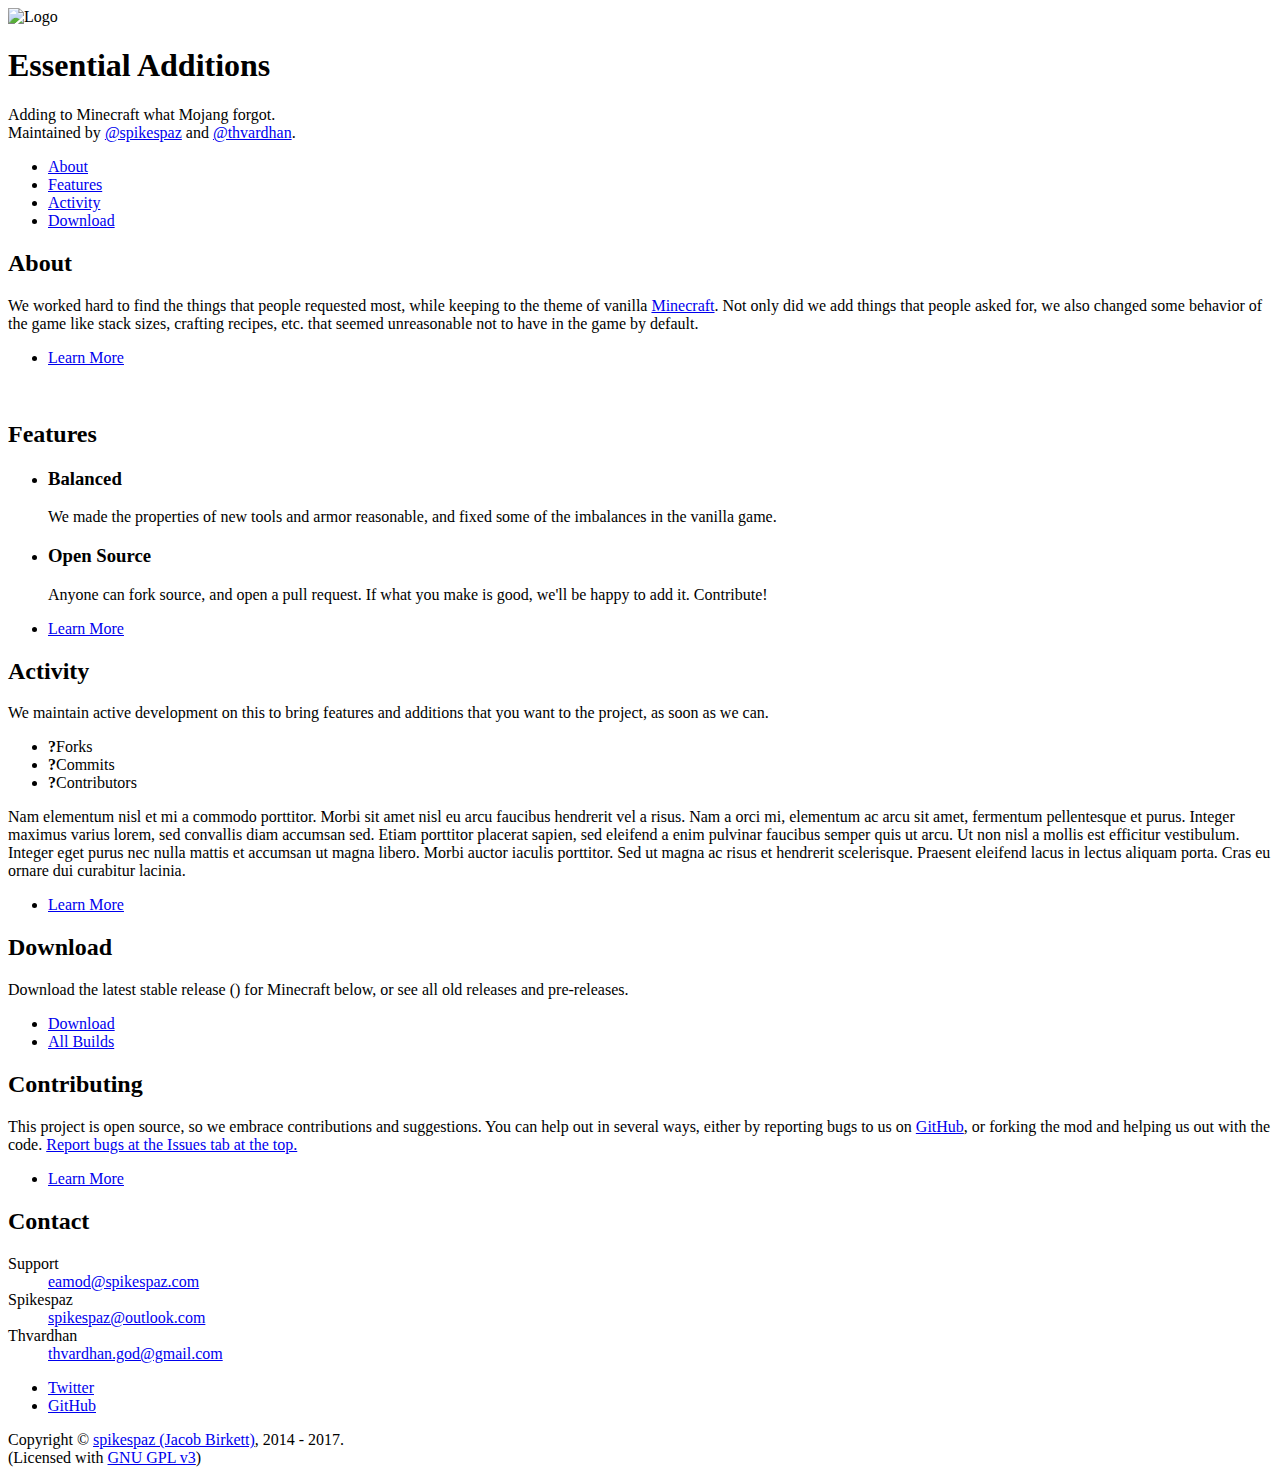
==== index.html @ b540d4dc "Updated jquery, added live stats, added more info on main" ====
<!DOCTYPE HTML>
<!--
	Stellar by HTML5 UP
	html5up.net | @ajlkn
	Free for personal and commercial use under the CCA 3.0 license (html5up.net/license)
-->
<html>
	<head>
		<title>Essential Additions - Home</title>
		<meta charset="utf-8" />
		<meta name="viewport" content="width=device-width, initial-scale=1" />
		<!--[if lte IE 8]><script src="assets/js/ie/html5shiv.js"></script><![endif]-->
		<link rel="stylesheet" href="assets/css/main.css" />
		<!--[if lte IE 9]><link rel="stylesheet" href="assets/css/ie9.css" /><![endif]-->
		<!--[if lte IE 8]><link rel="stylesheet" href="assets/css/ie8.css" /><![endif]-->
	</head>
	<body>

		<!-- Wrapper -->
			<div id="wrapper">

				<!-- Header -->
					<header id="header" class="alt">
						<span class="logo"><img src="images/Cube.png" alt="Logo" width="320px" /></span>
						<h1>Essential Additions</h1>
						<p>Adding to Minecraft what Mojang forgot.<br />
						Maintained by <a href="https://twitter.com/spikespaz">@spikespaz</a> and <a href="https://twitter.com/thvardhan">@thvardhan</a>.</p>
					</header>

				<!-- Nav -->
					<nav id="nav">
						<ul>
							<li><a href="#intro" class="active">About</a></li>
							<li><a href="#first">Features</a></li>
							<li><a href="#second">Activity</a></li>
							<li><a href="#cta">Download</a></li>
						</ul>
					</nav>

				<!-- Main -->
					<div id="main">

						<!-- Introduction -->
							<section id="intro" class="main">
								<div class="spotlight">
									<div class="content">
										<header class="major">
											<h2>About</h2>
										</header>
										<p>We worked hard to find the things that people requested most, while keeping to the theme of vanilla <a href="https://minecraft.net">Minecraft</a>. Not only did we add things that people asked for, we also changed some behavior of the game like stack sizes, crafting recipes, etc. that seemed unreasonable not to have in the game by default.</p>
										<ul class="actions">
											<li><a href="generic.html" class="button">Learn More</a></li>
										</ul>
									</div>
									<span class="image"><img src="images/pic01.jpg" alt="" /></span>
								</div>
							</section>

						<!-- First Section -->
							<section id="first" class="main special">
								<header class="major">
									<h2>Features</h2>
								</header>
								<ul class="features">
									<li>
										<span class="icon major style1 fa-balance-scale"></span>
										<h3>Balanced</h3>
										<p>We made the properties of new tools and armor reasonable, and fixed some of the imbalances in the vanilla game.</p>
									</li>
									<li>
										<span class="icon major style3 fa-github-alt"></span>
										<h3>Open Source</h3>
										<p>Anyone can fork source, and open a pull request. If what you make is good, we'll be happy to add it. Contribute!</p>
									</li>
								</ul>
								<footer class="major">
									<ul class="actions">
										<li><a href="generic.html" class="button">Learn More</a></li>
									</ul>
								</footer>
							</section>

						<!-- Second Section -->
							<section id="second" class="main special">
								<header class="major">
									<h2>Activity</h2>
									<p>We maintain active development on this to bring features and additions that you want to the project, as soon as we can.</p>
								</header>
								<ul class="statistics">
									<li class="style1">
										<span class="icon fa-code-fork"></span>
										<strong id="fork-count">?</strong>Forks
									</li>
									<li class="style2">
										<span class="icon fa-code"></span>
										<strong id="commit-count">?</strong>Commits
									</li>
									<li class="style5">
										<span class="icon fa-users"></span>
										<strong id="contributor-count">?</strong>Contributors
									</li>
								</ul>
								<p class="content">Nam elementum nisl et mi a commodo porttitor. Morbi sit amet nisl eu arcu faucibus hendrerit vel a risus. Nam a orci mi, elementum ac arcu sit amet, fermentum pellentesque et purus. Integer maximus varius lorem, sed convallis diam accumsan sed. Etiam porttitor placerat sapien, sed eleifend a enim pulvinar faucibus semper quis ut arcu. Ut non nisl a mollis est efficitur vestibulum. Integer eget purus nec nulla mattis et accumsan ut magna libero. Morbi auctor iaculis porttitor. Sed ut magna ac risus et hendrerit scelerisque. Praesent eleifend lacus in lectus aliquam porta. Cras eu ornare dui curabitur lacinia.</p>
								<footer class="major">
									<ul class="actions">
										<li><a href="generic.html" class="button">Learn More</a></li>
									</ul>
								</footer>
							</section>

						<!-- Get Started -->
							<section id="cta" class="main special">
								<header class="major">
									<h2>Download</h2>
									<p>Download the latest stable release (<span id="latest-release"></span>) for Minecraft <span id="minecraft-version"></span> below, or see all old releases and pre-releases.</p>
								</header>
								<footer class="major">
									<ul class="actions">
										<li><a href="#" id="download-release" class="button special">Download</a></li>
										<li><a href="https://github.com/spikespaz/EssentialAdditions/releases" class="button">All Builds</a></li>
									</ul>
								</footer>
							</section>

					</div>

				<!-- Footer -->
					<footer id="footer">
						<section>
							<h2>Contributing</h2>
                            <p>This project is open source, so we embrace contributions and suggestions. You can help out in several ways, either by reporting bugs to us on <a href="https://github.com/spikespaz/essentialadditions">GitHub</a>, or forking the mod and helping us out with the code. <a href="https://github.com/spikespaz/essentialadditions/issues">Report bugs at the Issues tab at the top.</a></p>
							<ul class="actions">
								<li><a href="generic.html" class="button">Learn More</a></li>
							</ul>
						</section>
						<section>
							<h2>Contact</h2>
							<dl class="alt">
								<dt>Support</dt>
								<dd><a href="mailto:eamod@spikespaz.com?Subject=Essential%20Additions">eamod@spikespaz.com</a></dd>
								<dt>Spikespaz</dt>
								<dd><a href="mailto:spikespaz@outlook.com?Subject=Essential%20Additions">spikespaz@outlook.com</a></dd>
								<dt>Thvardhan</dt>
								<dd><a href="mailto:thvardhan.god@gmail.com?Subject=Essential%20Additions">thvardhan.god@gmail.com</a></dd>
							</dl>
							<ul class="icons">
								<li><a href="https://twitter.com/spikespaz" class="icon fa-twitter alt"><span class="label">Twitter</span></a></li>
								<li><a href="#" class="icon fa-github alt"><span class="label">GitHub</span></a></li>
							</ul>
						</section>
                        <p class="copyright">Copyright &copy; <a href="http://spikespaz.com">spikespaz (Jacob Birkett)</a>, 2014 - 2017.<br />(Licensed with <a href="https://www.gnu.org/licenses/quick-guide-gplv3.html">GNU GPL v3</a>)</p>
					</footer>

			</div>

		<!-- Scripts -->
			<script src="assets/js/jquery.min.js"></script>
			<script src="assets/js/jquery.scrollex.min.js"></script>
			<script src="assets/js/jquery.scrolly.min.js"></script>
			<script src="assets/js/skel.min.js"></script>
			<script src="assets/js/util.js"></script>
			<!--[if lte IE 8]><script src="assets/js/ie/respond.min.js"></script><![endif]-->
			<script src="assets/js/main.js"></script>
            <script src="assets/js/statistics.js"></script>

	</body>
</html>
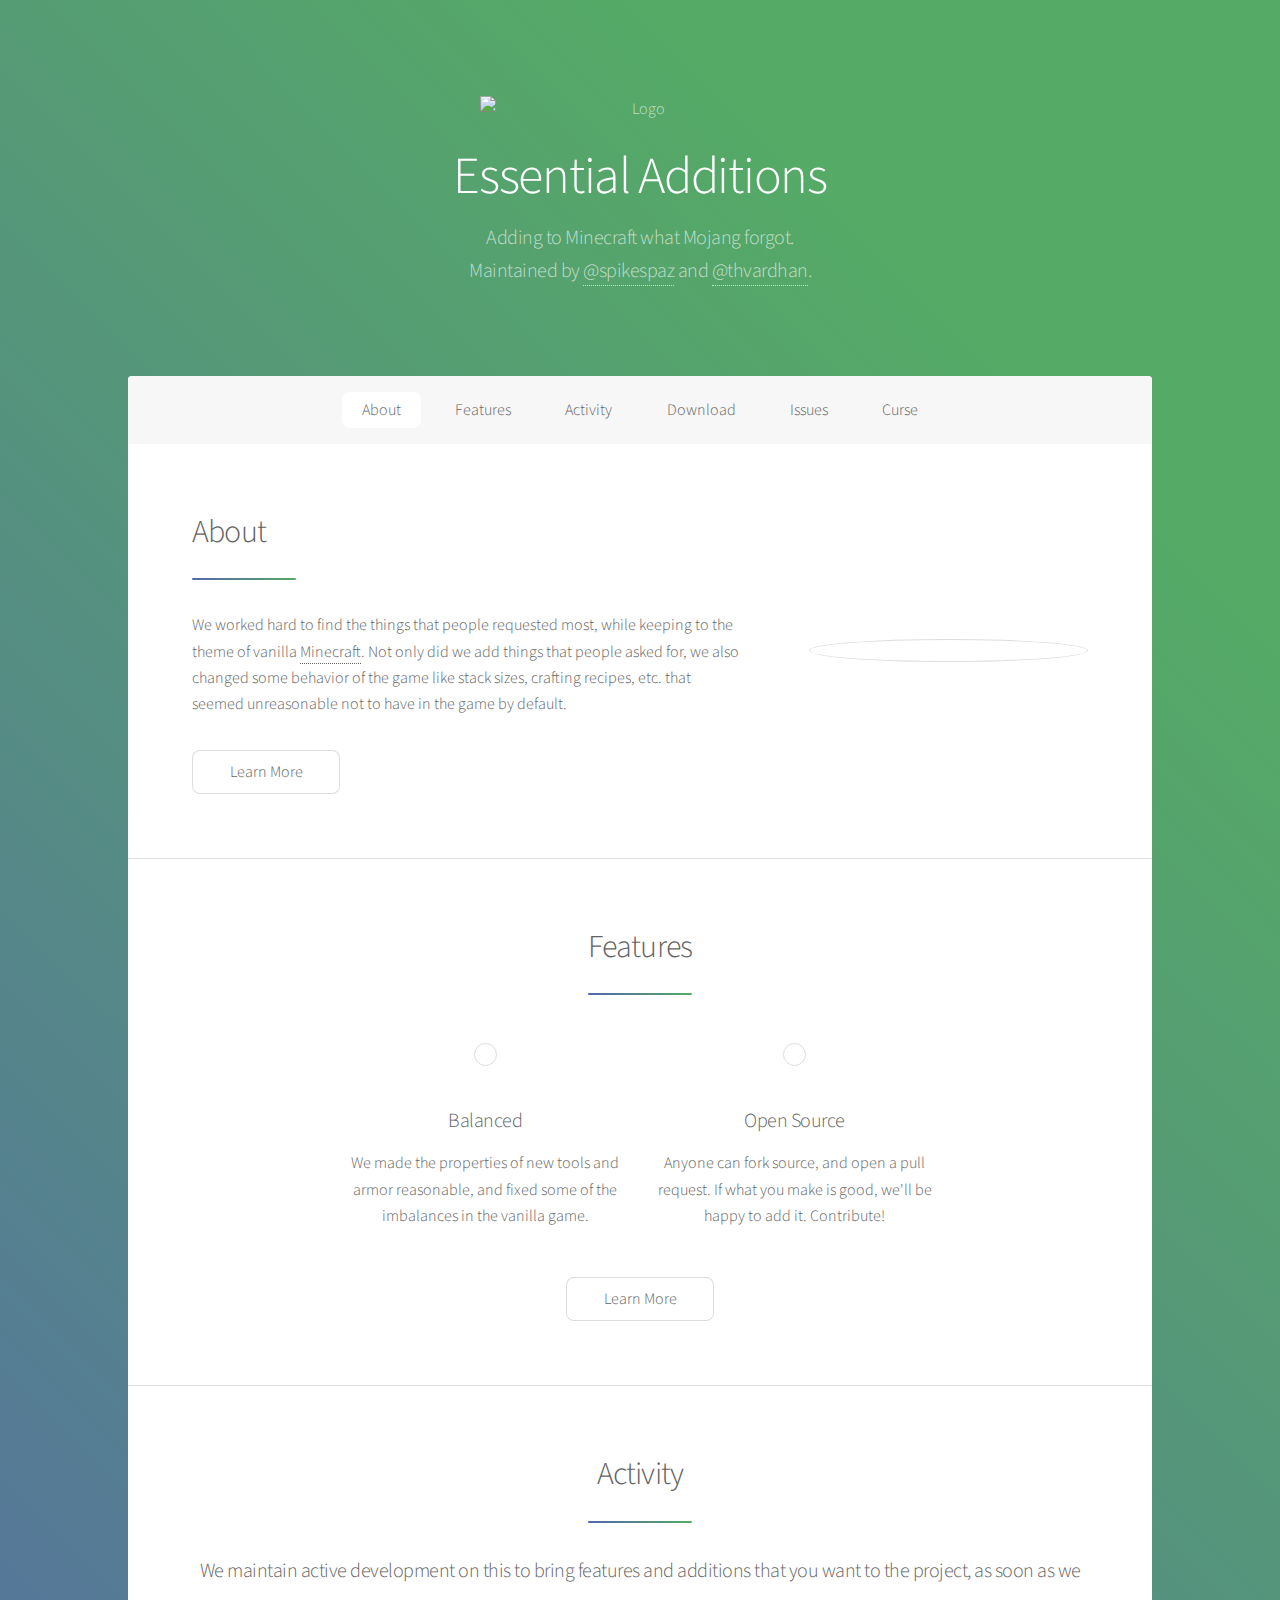
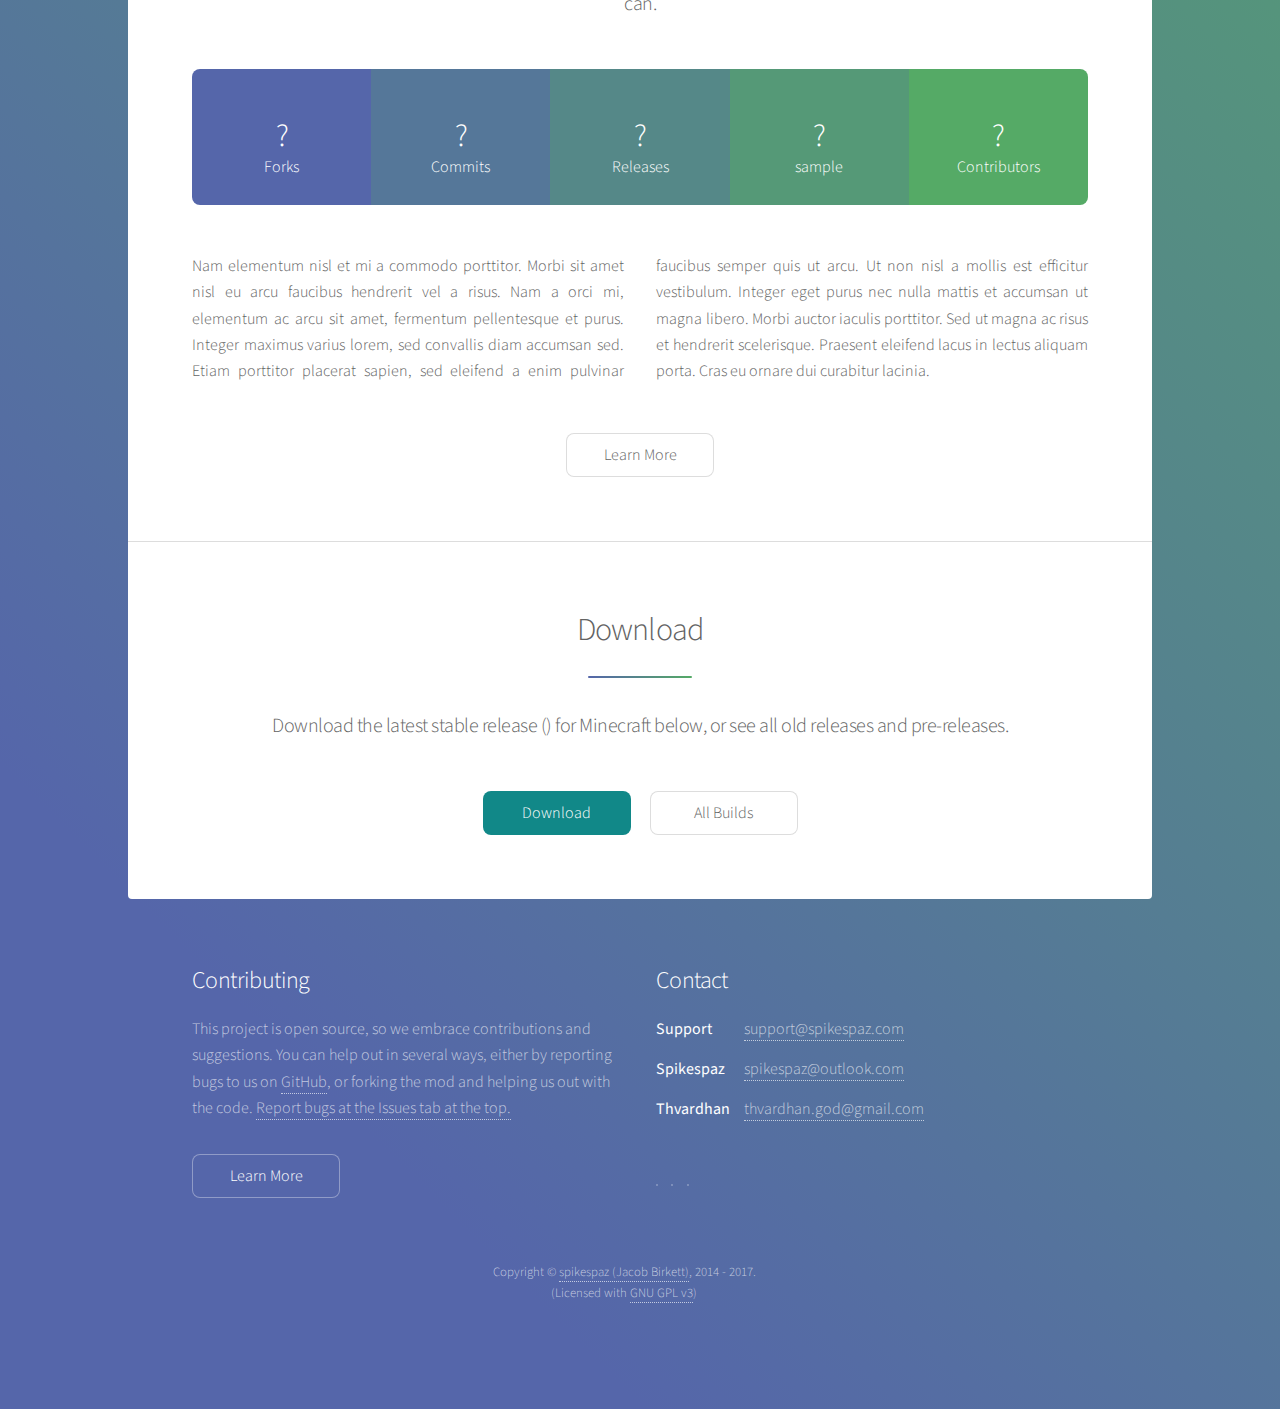
==== commit 9d5fce91: "Removed clutter comments and use all minifed files." ====
--- a/index.html
+++ b/index.html
@@ -1,167 +1,177 @@
 <!DOCTYPE HTML>
-<!--
-	Stellar by HTML5 UP
-	html5up.net | @ajlkn
-	Free for personal and commercial use under the CCA 3.0 license (html5up.net/license)
--->
 <html>
-	<head>
-		<title>Essential Additions - Home</title>
-		<meta charset="utf-8" />
-		<meta name="viewport" content="width=device-width, initial-scale=1" />
-		<!--[if lte IE 8]><script src="assets/js/ie/html5shiv.js"></script><![endif]-->
-		<link rel="stylesheet" href="assets/css/main.css" />
-		<!--[if lte IE 9]><link rel="stylesheet" href="assets/css/ie9.css" /><![endif]-->
-		<!--[if lte IE 8]><link rel="stylesheet" href="assets/css/ie8.css" /><![endif]-->
-	</head>
-	<body>
+<head>
+    <title>Essential Additions - Home</title>
+    <meta charset="utf-8" />
+    <meta name="viewport" content="width=device-width, initial-scale=1" />
+    <!--[if lte IE 8]><script src="assets/js/ie/html5shiv.js"></script><![endif]-->
+    <link rel="stylesheet" href="assets/css/main.min.css" />
+    <link rel="stylesheet" href="assets/css/font-awesome.min.css" />
+    <link rel="stylesheet" href="assets/css/custom-icons.css" />
+    <!--[if lte IE 9]><link rel="stylesheet" href="assets/css/ie9.min.css" /><![endif]-->
+    <!--[if lte IE 8]><link rel="stylesheet" href="assets/css/ie8.min.css" /><![endif]-->
+    <!--[if lte IE 7]><link rel="stylesheet" href="assets/css/custom-icons-ie7.css"/><![endif]-->
+</head>
+<body>
+<!-- Wrapper -->
+<div id="wrapper">
 
-		<!-- Wrapper -->
-			<div id="wrapper">
+    <!-- Header -->
+    <header id="header" class="alt">
+        <span class="logo"><img src="assets/images/Cube.png" alt="Logo" width="320px" /></span>
+        <h1>Essential Additions</h1>
+        <p>Adding to Minecraft what Mojang forgot.<br />
+            Maintained by <a href="https://twitter.com/spikespaz">@spikespaz</a> and <a href="https://twitter.com/thvardhan">@thvardhan</a>.</p>
+    </header>
 
-				<!-- Header -->
-					<header id="header" class="alt">
-						<span class="logo"><img src="images/Cube.png" alt="Logo" width="320px" /></span>
-						<h1>Essential Additions</h1>
-						<p>Adding to Minecraft what Mojang forgot.<br />
-						Maintained by <a href="https://twitter.com/spikespaz">@spikespaz</a> and <a href="https://twitter.com/thvardhan">@thvardhan</a>.</p>
-					</header>
+    <!-- Nav -->
+    <nav id="nav">
+        <ul>
+            <li><a href="#intro" class="active">About</a></li>
+            <li><a href="#first">Features</a></li>
+            <li><a href="#second">Activity</a></li>
+            <li><a href="#cta">Download</a></li>
+            <li><a href="https://github.com/spikespaz/essentialadditions/issues">Issues</a></li>
+            <li><a href="https://minecraft.curseforge.com/projects/essential-additions-revamped">Curse</a></li>
+        </ul>
+    </nav>
 
-				<!-- Nav -->
-					<nav id="nav">
-						<ul>
-							<li><a href="#intro" class="active">About</a></li>
-							<li><a href="#first">Features</a></li>
-							<li><a href="#second">Activity</a></li>
-							<li><a href="#cta">Download</a></li>
-						</ul>
-					</nav>
+    <!-- Main -->
+    <div id="main">
 
-				<!-- Main -->
-					<div id="main">
+        <!-- Introduction -->
+        <section id="intro" class="main">
+            <div class="spotlight">
+                <div class="content">
+                    <header class="major">
+                        <h2>About</h2>
+                    </header>
+                    <p>We worked hard to find the things that people requested most, while keeping to the theme of vanilla <a href="https://minecraft.net">Minecraft</a>. Not only did we add things that people asked for, we also changed some behavior of the game like stack sizes, crafting recipes, etc. that seemed unreasonable not to have in the game by default.</p>
+                    <ul class="actions">
+                        <li><a href="about/" class="button">Learn More</a></li>
+                    </ul>
+                </div>
+                <span class="image"><img src="assets/images/nostalgia.png" alt="" /></span>
+            </div>
+        </section>
 
-						<!-- Introduction -->
-							<section id="intro" class="main">
-								<div class="spotlight">
-									<div class="content">
-										<header class="major">
-											<h2>About</h2>
-										</header>
-										<p>We worked hard to find the things that people requested most, while keeping to the theme of vanilla <a href="https://minecraft.net">Minecraft</a>. Not only did we add things that people asked for, we also changed some behavior of the game like stack sizes, crafting recipes, etc. that seemed unreasonable not to have in the game by default.</p>
-										<ul class="actions">
-											<li><a href="generic.html" class="button">Learn More</a></li>
-										</ul>
-									</div>
-									<span class="image"><img src="images/pic01.jpg" alt="" /></span>
-								</div>
-							</section>
+        <!-- First Section -->
+        <section id="first" class="main special">
+            <header class="major">
+                <h2>Features</h2>
+            </header>
+            <ul class="features">
+                <li>
+                    <span class="icon major style1 fa-balance-scale"></span>
+                    <h3>Balanced</h3>
+                    <p>We made the properties of new tools and armor reasonable, and fixed some of the imbalances in the vanilla game.</p>
+                </li>
+                <li>
+                    <span class="icon major style3 fa-github-alt"></span>
+                    <h3>Open Source</h3>
+                    <p>Anyone can fork source, and open a pull request. If what you make is good, we'll be happy to add it. Contribute!</p>
+                </li>
+            </ul>
+            <footer class="major">
+                <ul class="actions">
+                    <li><a href="about/" class="button">Learn More</a></li>
+                </ul>
+            </footer>
+        </section>
 
-						<!-- First Section -->
-							<section id="first" class="main special">
-								<header class="major">
-									<h2>Features</h2>
-								</header>
-								<ul class="features">
-									<li>
-										<span class="icon major style1 fa-balance-scale"></span>
-										<h3>Balanced</h3>
-										<p>We made the properties of new tools and armor reasonable, and fixed some of the imbalances in the vanilla game.</p>
-									</li>
-									<li>
-										<span class="icon major style3 fa-github-alt"></span>
-										<h3>Open Source</h3>
-										<p>Anyone can fork source, and open a pull request. If what you make is good, we'll be happy to add it. Contribute!</p>
-									</li>
-								</ul>
-								<footer class="major">
-									<ul class="actions">
-										<li><a href="generic.html" class="button">Learn More</a></li>
-									</ul>
-								</footer>
-							</section>
+        <!-- Second Section -->
+        <section id="second" class="main special">
+            <header class="major">
+                <h2>Activity</h2>
+                <p>We maintain active development on this to bring features and additions that you want to the project, as soon as we can.</p>
+            </header>
+            <ul class="statistics">
+                <li class="style1">
+                    <span class="icon fa-code-fork"></span>
+                    <strong id="fork-count">?</strong>Forks
+                </li>
+                <li class="style2">
+                    <span class="icon fa-code"></span>
+                    <strong id="commit-count">?</strong>Commits
+                </li>
+                <li class="style3">
+                    <span class="icon fa-upload"></span>
+                    <strong id="release-count">?</strong>Releases
+                </li>
+                <li class="style4">
+                    <span class="icon fa-users"></span>
+                    <strong id="t">?</strong>sample
+                </li>
+                <li class="style5">
+                    <span class="icon fa-users"></span>
+                    <strong id="contributor-count">?</strong>Contributors
+                </li>
+            </ul>
+            <p class="content">Nam elementum nisl et mi a commodo porttitor. Morbi sit amet nisl eu arcu faucibus hendrerit vel a risus. Nam a orci mi, elementum ac arcu sit amet, fermentum pellentesque et purus. Integer maximus varius lorem, sed convallis diam accumsan sed. Etiam porttitor placerat sapien, sed eleifend a enim pulvinar faucibus semper quis ut arcu. Ut non nisl a mollis est efficitur vestibulum. Integer eget purus nec nulla mattis et accumsan ut magna libero. Morbi auctor iaculis porttitor. Sed ut magna ac risus et hendrerit scelerisque. Praesent eleifend lacus in lectus aliquam porta. Cras eu ornare dui curabitur lacinia.</p>
+            <footer class="major">
+                <ul class="actions">
+                    <li><a href="about/" class="button">Learn More</a></li>
+                </ul>
+            </footer>
+        </section>
 
-						<!-- Second Section -->
-							<section id="second" class="main special">
-								<header class="major">
-									<h2>Activity</h2>
-									<p>We maintain active development on this to bring features and additions that you want to the project, as soon as we can.</p>
-								</header>
-								<ul class="statistics">
-									<li class="style1">
-										<span class="icon fa-code-fork"></span>
-										<strong id="fork-count">?</strong>Forks
-									</li>
-									<li class="style2">
-										<span class="icon fa-code"></span>
-										<strong id="commit-count">?</strong>Commits
-									</li>
-									<li class="style5">
-										<span class="icon fa-users"></span>
-										<strong id="contributor-count">?</strong>Contributors
-									</li>
-								</ul>
-								<p class="content">Nam elementum nisl et mi a commodo porttitor. Morbi sit amet nisl eu arcu faucibus hendrerit vel a risus. Nam a orci mi, elementum ac arcu sit amet, fermentum pellentesque et purus. Integer maximus varius lorem, sed convallis diam accumsan sed. Etiam porttitor placerat sapien, sed eleifend a enim pulvinar faucibus semper quis ut arcu. Ut non nisl a mollis est efficitur vestibulum. Integer eget purus nec nulla mattis et accumsan ut magna libero. Morbi auctor iaculis porttitor. Sed ut magna ac risus et hendrerit scelerisque. Praesent eleifend lacus in lectus aliquam porta. Cras eu ornare dui curabitur lacinia.</p>
-								<footer class="major">
-									<ul class="actions">
-										<li><a href="generic.html" class="button">Learn More</a></li>
-									</ul>
-								</footer>
-							</section>
+        <!-- Get Started -->
+        <section id="cta" class="main special">
+            <header class="major">
+                <h2>Download</h2>
+                <p>Download the latest stable release (<span id="latest-release"></span>) for Minecraft <span id="minecraft-version"></span> below, or see all old releases and pre-releases.</p>
+            </header>
+            <footer class="major">
+                <ul class="actions">
+                    <li><a href="https://github.com/spikespaz/EssentialAdditions/releases" id="download-release" class="button special">Download</a></li>
+                    <li><a href="https://github.com/spikespaz/EssentialAdditions/releases" class="button">All Builds</a></li>
+                </ul>
+            </footer>
+        </section>
 
-						<!-- Get Started -->
-							<section id="cta" class="main special">
-								<header class="major">
-									<h2>Download</h2>
-									<p>Download the latest stable release (<span id="latest-release"></span>) for Minecraft <span id="minecraft-version"></span> below, or see all old releases and pre-releases.</p>
-								</header>
-								<footer class="major">
-									<ul class="actions">
-										<li><a href="#" id="download-release" class="button special">Download</a></li>
-										<li><a href="https://github.com/spikespaz/EssentialAdditions/releases" class="button">All Builds</a></li>
-									</ul>
-								</footer>
-							</section>
+    </div>
 
-					</div>
+    <!-- Footer -->
+    <footer id="footer">
+        <section>
+            <h2>Contributing</h2>
+            <p>This project is open source, so we embrace contributions and suggestions. You can help out in several ways, either by reporting bugs to us on
+                <a href="https://github.com/spikespaz/essentialadditions">GitHub</a>, or forking the mod and helping us out with the code.
+                <a href="https://github.com/spikespaz/essentialadditions/issues">Report bugs at the Issues tab at the top.</a>
+            </p>
+            <ul class="actions">
+                <li><a href="contribute/" class="button">Learn More</a></li>
+            </ul>
+        </section>
+        <section>
+            <h2>Contact</h2>
+            <dl class="alt">
+                <dt>Support</dt>
+                <dd><a href="mailto:support@spikespaz.com?Subject=Essential%20Additions">support@spikespaz.com</a></dd>
+                <dt>Spikespaz</dt>
+                <dd><a href="mailto:spikespaz@outlook.com?Subject=Essential%20Additions">spikespaz@outlook.com</a></dd>
+                <dt>Thvardhan</dt>
+                <dd><a href="mailto:thvardhan.god@gmail.com?Subject=Essential%20Additions">thvardhan.god@gmail.com</a></dd>
+            </dl>
+            <ul class="icons">
+                <li><a href="https://twitter.com/spikespaz" class="icon fa-twitter alt"><span class="label">Twitter</span></a></li>
+                <li><a href="https://github.com/spikespaz/EssentialAdditions" class="icon fa-github alt"><span class="label">GitHub</span></a></li>
+                <li><a href="https://discord.gg/QqYtjgf" class="icon ci-discord-alt alt"><span class="label">Discord</span></a></li>
+            </ul>
+        </section>
+        <p class="copyright">Copyright &copy; <a href="http://spikespaz.com">spikespaz (Jacob Birkett)</a>, 2014 - 2017.<br />(Licensed with <a href="https://www.gnu.org/licenses/quick-guide-gplv3.html">GNU GPL v3</a>)</p>
+    </footer>
 
-				<!-- Footer -->
-					<footer id="footer">
-						<section>
-							<h2>Contributing</h2>
-                            <p>This project is open source, so we embrace contributions and suggestions. You can help out in several ways, either by reporting bugs to us on <a href="https://github.com/spikespaz/essentialadditions">GitHub</a>, or forking the mod and helping us out with the code. <a href="https://github.com/spikespaz/essentialadditions/issues">Report bugs at the Issues tab at the top.</a></p>
-							<ul class="actions">
-								<li><a href="generic.html" class="button">Learn More</a></li>
-							</ul>
-						</section>
-						<section>
-							<h2>Contact</h2>
-							<dl class="alt">
-								<dt>Support</dt>
-								<dd><a href="mailto:eamod@spikespaz.com?Subject=Essential%20Additions">eamod@spikespaz.com</a></dd>
-								<dt>Spikespaz</dt>
-								<dd><a href="mailto:spikespaz@outlook.com?Subject=Essential%20Additions">spikespaz@outlook.com</a></dd>
-								<dt>Thvardhan</dt>
-								<dd><a href="mailto:thvardhan.god@gmail.com?Subject=Essential%20Additions">thvardhan.god@gmail.com</a></dd>
-							</dl>
-							<ul class="icons">
-								<li><a href="https://twitter.com/spikespaz" class="icon fa-twitter alt"><span class="label">Twitter</span></a></li>
-								<li><a href="#" class="icon fa-github alt"><span class="label">GitHub</span></a></li>
-							</ul>
-						</section>
-                        <p class="copyright">Copyright &copy; <a href="http://spikespaz.com">spikespaz (Jacob Birkett)</a>, 2014 - 2017.<br />(Licensed with <a href="https://www.gnu.org/licenses/quick-guide-gplv3.html">GNU GPL v3</a>)</p>
-					</footer>
+</div>
 
-			</div>
-
-		<!-- Scripts -->
-			<script src="assets/js/jquery.min.js"></script>
-			<script src="assets/js/jquery.scrollex.min.js"></script>
-			<script src="assets/js/jquery.scrolly.min.js"></script>
-			<script src="assets/js/skel.min.js"></script>
-			<script src="assets/js/util.js"></script>
-			<!--[if lte IE 8]><script src="assets/js/ie/respond.min.js"></script><![endif]-->
-			<script src="assets/js/main.js"></script>
-            <script src="assets/js/statistics.js"></script>
-
-	</body>
+<!-- Scripts -->
+<script type="text/javascript" src="assets/js/jquery.min.js"></script>
+<script type="text/javascript" src="assets/js/jquery.scrollex.min.js"></script>
+<script type="text/javascript" src="assets/js/jquery.scrolly.min.js"></script>
+<script type="text/javascript" src="assets/js/skel.min.js"></script>
+<script type="text/javascript" src="assets/js/util.min.js"></script>
+<!--[if lte IE 8]><script src="assets/js/ie/respond.min.js"></script><![endif]-->
+<script type="text/javascript" src="assets/js/main.min.js"></script>
+<script type="text/javascript" src="assets/js/statistics.min.js"></script>
+</body>
 </html>
--- a/assets/css/main.min.css
+++ b/assets/css/main.min.css
@@ -0,0 +1,2 @@
+@import "https://fonts.googleapis.com/css?family=Source+Sans+Pro:300,400";html,body,div,span,applet,object,iframe,h1,h2,h3,h4,h5,h6,p,blockquote,pre,a,abbr,acronym,address,big,cite,code,del,dfn,em,img,ins,kbd,q,s,samp,small,strike,strong,sub,sup,tt,var,b,u,i,center,dl,dt,dd,ol,ul,li,fieldset,form,label,legend,table,caption,tbody,tfoot,thead,tr,th,td,article,aside,canvas,details,embed,figure,figcaption,footer,header,hgroup,menu,nav,output,ruby,section,summary,time,mark,audio,video{margin:0;padding:0;border:0;font-size:100%;font:inherit;vertical-align:baseline}article,aside,details,figcaption,figure,footer,header,hgroup,menu,nav,section{display:block}body{line-height:1}ol,ul{list-style:none}blockquote,q{quotes:none}blockquote:before,blockquote:after,q:before,q:after{content:'';content:none}table{border-collapse:collapse;border-spacing:0}body{-webkit-text-size-adjust:none}*,*:before,*:after{-moz-box-sizing:border-box;-webkit-box-sizing:border-box;box-sizing:border-box}.row{border-bottom:solid 1px transparent;-moz-box-sizing:border-box;-webkit-box-sizing:border-box;box-sizing:border-box}.row>*{float:left;-moz-box-sizing:border-box;-webkit-box-sizing:border-box;box-sizing:border-box}.row:after,.row:before{content:'';display:block;clear:both;height:0}.row.uniform>*>:first-child{margin-top:0}.row.uniform>*>:last-child{margin-bottom:0}.row.\30 \25>*{padding:0 0 0 0em}.row.\30 \25{margin:0 0 -1px 0em}.row.uniform.\30 \25>*{padding:0em 0 0 0em}.row.uniform.\30 \25{margin:0em 0 -1px 0em}.row>*{padding:0 0 0 1.5em}.row{margin:0 0 -1px -1.5em}.row.uniform>*{padding:1.5em 0 0 1.5em}.row.uniform{margin:-1.5em 0 -1px -1.5em}.row.\32 00\25>*{padding:0 0 0 3em}.row.\32 00\25{margin:0 0 -1px -3em}.row.uniform.\32 00\25>*{padding:3em 0 0 3em}.row.uniform.\32 00\25{margin:-3em 0 -1px -3em}.row.\31 50\25>*{padding:0 0 0 2.25em}.row.\31 50\25{margin:0 0 -1px -2.25em}.row.uniform.\31 50\25>*{padding:2.25em 0 0 2.25em}.row.uniform.\31 50\25{margin:-2.25em 0 -1px -2.25em}.row.\35 0\25>*{padding:0 0 0 .75em}.row.\35 0\25{margin:0 0 -1px -.75em}.row.uniform.\35 0\25>*{padding:.75em 0 0 .75em}.row.uniform.\35 0\25{margin:-.75em 0 -1px -.75em}.row.\32 5\25>*{padding:0 0 0 .375em}.row.\32 5\25{margin:0 0 -1px -.375em}.row.uniform.\32 5\25>*{padding:.375em 0 0 .375em}.row.uniform.\32 5\25{margin:-.375em 0 -1px -.375em}.\31 2u,.\31 2u\24{width:100%;clear:none;margin-left:0}.\31 1u,.\31 1u\24{width:91.6666666667%;clear:none;margin-left:0}.\31 0u,.\31 0u\24{width:83.3333333333%;clear:none;margin-left:0}.\39 u,.\39 u\24{width:75%;clear:none;margin-left:0}.\38 u,.\38 u\24{width:66.6666666667%;clear:none;margin-left:0}.\37 u,.\37 u\24{width:58.3333333333%;clear:none;margin-left:0}.\36 u,.\36 u\24{width:50%;clear:none;margin-left:0}.\35 u,.\35 u\24{width:41.6666666667%;clear:none;margin-left:0}.\34 u,.\34 u\24{width:33.3333333333%;clear:none;margin-left:0}.\33 u,.\33 u\24{width:25%;clear:none;margin-left:0}.\32 u,.\32 u\24{width:16.6666666667%;clear:none;margin-left:0}.\31 u,.\31 u\24{width:8.3333333333%;clear:none;margin-left:0}.\31 2u\24+*,.\31 1u\24+*,.\31 0u\24+*,.\39 u\24+*,.\38 u\24+*,.\37 u\24+*,.\36 u\24+*,.\35 u\24+*,.\34 u\24+*,.\33 u\24+*,.\32 u\24+*,.\31 u\24+*{clear:left}.\-11u{margin-left:91.66667%}.\-10u{margin-left:83.33333%}.\-9u{margin-left:75%}.\-8u{margin-left:66.66667%}.\-7u{margin-left:58.33333%}.\-6u{margin-left:50%}.\-5u{margin-left:41.66667%}.\-4u{margin-left:33.33333%}.\-3u{margin-left:25%}.\-2u{margin-left:16.66667%}.\-1u{margin-left:8.33333%}@media screen and (max-width: 1680px){.row>*{padding:0 0 0 1.5em}.row{margin:0 0 -1px -1.5em}.row.uniform>*{padding:1.5em 0 0 1.5em}.row.uniform{margin:-1.5em 0 -1px -1.5em}.row.\32 00\25>*{padding:0 0 0 3em}.row.\32 00\25{margin:0 0 -1px -3em}.row.uniform.\32 00\25>*{padding:3em 0 0 3em}.row.uniform.\32 00\25{margin:-3em 0 -1px -3em}.row.\31 50\25>*{padding:0 0 0 2.25em}.row.\31 50\25{margin:0 0 -1px -2.25em}.row.uniform.\31 50\25>*{padding:2.25em 0 0 2.25em}.row.uniform.\31 50\25{margin:-2.25em 0 -1px -2.25em}.row.\35 0\25>*{padding:0 0 0 .75em}.row.\35 0\25{margin:0 0 -1px -.75em}.row.uniform.\35 0\25>*{padding:.75em 0 0 .75em}.row.uniform.\35 0\25{margin:-.75em 0 -1px -.75em}.row.\32 5\25>*{padding:0 0 0 .375em}.row.\32 5\25{margin:0 0 -1px -.375em}.row.uniform.\32 5\25>*{padding:.375em 0 0 .375em}.row.uniform.\32 5\25{margin:-.375em 0 -1px -.375em}.\31 2u\28xlarge\29,.\31 2u\24\28xlarge\29{width:100%;clear:none;margin-left:0}.\31 1u\28xlarge\29,.\31 1u\24\28xlarge\29{width:91.6666666667%;clear:none;margin-left:0}.\31 0u\28xlarge\29,.\31 0u\24\28xlarge\29{width:83.3333333333%;clear:none;margin-left:0}.\39 u\28xlarge\29,.\39 u\24\28xlarge\29{width:75%;clear:none;margin-left:0}.\38 u\28xlarge\29,.\38 u\24\28xlarge\29{width:66.6666666667%;clear:none;margin-left:0}.\37 u\28xlarge\29,.\37 u\24\28xlarge\29{width:58.3333333333%;clear:none;margin-left:0}.\36 u\28xlarge\29,.\36 u\24\28xlarge\29{width:50%;clear:none;margin-left:0}.\35 u\28xlarge\29,.\35 u\24\28xlarge\29{width:41.6666666667%;clear:none;margin-left:0}.\34 u\28xlarge\29,.\34 u\24\28xlarge\29{width:33.3333333333%;clear:none;margin-left:0}.\33 u\28xlarge\29,.\33 u\24\28xlarge\29{width:25%;clear:none;margin-left:0}.\32 u\28xlarge\29,.\32 u\24\28xlarge\29{width:16.6666666667%;clear:none;margin-left:0}.\31 u\28xlarge\29,.\31 u\24\28xlarge\29{width:8.3333333333%;clear:none;margin-left:0}.\31 2u\24\28xlarge\29+*,.\31 1u\24\28xlarge\29+*,.\31 0u\24\28xlarge\29+*,.\39 u\24\28xlarge\29+*,.\38 u\24\28xlarge\29+*,.\37 u\24\28xlarge\29+*,.\36 u\24\28xlarge\29+*,.\35 u\24\28xlarge\29+*,.\34 u\24\28xlarge\29+*,.\33 u\24\28xlarge\29+*,.\32 u\24\28xlarge\29+*,.\31 u\24\28xlarge\29+*{clear:left}.\-11u\28xlarge\29{margin-left:91.66667%}.\-10u\28xlarge\29{margin-left:83.33333%}.\-9u\28xlarge\29{margin-left:75%}.\-8u\28xlarge\29{margin-left:66.66667%}.\-7u\28xlarge\29{margin-left:58.33333%}.\-6u\28xlarge\29{margin-left:50%}.\-5u\28xlarge\29{margin-left:41.66667%}.\-4u\28xlarge\29{margin-left:33.33333%}.\-3u\28xlarge\29{margin-left:25%}.\-2u\28xlarge\29{margin-left:16.66667%}.\-1u\28xlarge\29{margin-left:8.33333%}}@media screen and (max-width: 1280px){.row>*{padding:0 0 0 1.5em}.row{margin:0 0 -1px -1.5em}.row.uniform>*{padding:1.5em 0 0 1.5em}.row.uniform{margin:-1.5em 0 -1px -1.5em}.row.\32 00\25>*{padding:0 0 0 3em}.row.\32 00\25{margin:0 0 -1px -3em}.row.uniform.\32 00\25>*{padding:3em 0 0 3em}.row.uniform.\32 00\25{margin:-3em 0 -1px -3em}.row.\31 50\25>*{padding:0 0 0 2.25em}.row.\31 50\25{margin:0 0 -1px -2.25em}.row.uniform.\31 50\25>*{padding:2.25em 0 0 2.25em}.row.uniform.\31 50\25{margin:-2.25em 0 -1px -2.25em}.row.\35 0\25>*{padding:0 0 0 .75em}.row.\35 0\25{margin:0 0 -1px -.75em}.row.uniform.\35 0\25>*{padding:.75em 0 0 .75em}.row.uniform.\35 0\25{margin:-.75em 0 -1px -.75em}.row.\32 5\25>*{padding:0 0 0 .375em}.row.\32 5\25{margin:0 0 -1px -.375em}.row.uniform.\32 5\25>*{padding:.375em 0 0 .375em}.row.uniform.\32 5\25{margin:-.375em 0 -1px -.375em}.\31 2u\28large\29,.\31 2u\24\28large\29{width:100%;clear:none;margin-left:0}.\31 1u\28large\29,.\31 1u\24\28large\29{width:91.6666666667%;clear:none;margin-left:0}.\31 0u\28large\29,.\31 0u\24\28large\29{width:83.3333333333%;clear:none;margin-left:0}.\39 u\28large\29,.\39 u\24\28large\29{width:75%;clear:none;margin-left:0}.\38 u\28large\29,.\38 u\24\28large\29{width:66.6666666667%;clear:none;margin-left:0}.\37 u\28large\29,.\37 u\24\28large\29{width:58.3333333333%;clear:none;margin-left:0}.\36 u\28large\29,.\36 u\24\28large\29{width:50%;clear:none;margin-left:0}.\35 u\28large\29,.\35 u\24\28large\29{width:41.6666666667%;clear:none;margin-left:0}.\34 u\28large\29,.\34 u\24\28large\29{width:33.3333333333%;clear:none;margin-left:0}.\33 u\28large\29,.\33 u\24\28large\29{width:25%;clear:none;margin-left:0}.\32 u\28large\29,.\32 u\24\28large\29{width:16.6666666667%;clear:none;margin-left:0}.\31 u\28large\29,.\31 u\24\28large\29{width:8.3333333333%;clear:none;margin-left:0}.\31 2u\24\28large\29+*,.\31 1u\24\28large\29+*,.\31 0u\24\28large\29+*,.\39 u\24\28large\29+*,.\38 u\24\28large\29+*,.\37 u\24\28large\29+*,.\36 u\24\28large\29+*,.\35 u\24\28large\29+*,.\34 u\24\28large\29+*,.\33 u\24\28large\29+*,.\32 u\24\28large\29+*,.\31 u\24\28large\29+*{clear:left}.\-11u\28large\29{margin-left:91.66667%}.\-10u\28large\29{margin-left:83.33333%}.\-9u\28large\29{margin-left:75%}.\-8u\28large\29{margin-left:66.66667%}.\-7u\28large\29{margin-left:58.33333%}.\-6u\28large\29{margin-left:50%}.\-5u\28large\29{margin-left:41.66667%}.\-4u\28large\29{margin-left:33.33333%}.\-3u\28large\29{margin-left:25%}.\-2u\28large\29{margin-left:16.66667%}.\-1u\28large\29{margin-left:8.33333%}}@media screen and (max-width: 980px){.row>*{padding:0 0 0 1.5em}.row{margin:0 0 -1px -1.5em}.row.uniform>*{padding:1.5em 0 0 1.5em}.row.uniform{margin:-1.5em 0 -1px -1.5em}.row.\32 00\25>*{padding:0 0 0 3em}.row.\32 00\25{margin:0 0 -1px -3em}.row.uniform.\32 00\25>*{padding:3em 0 0 3em}.row.uniform.\32 00\25{margin:-3em 0 -1px -3em}.row.\31 50\25>*{padding:0 0 0 2.25em}.row.\31 50\25{margin:0 0 -1px -2.25em}.row.uniform.\31 50\25>*{padding:2.25em 0 0 2.25em}.row.uniform.\31 50\25{margin:-2.25em 0 -1px -2.25em}.row.\35 0\25>*{padding:0 0 0 .75em}.row.\35 0\25{margin:0 0 -1px -.75em}.row.uniform.\35 0\25>*{padding:.75em 0 0 .75em}.row.uniform.\35 0\25{margin:-.75em 0 -1px -.75em}.row.\32 5\25>*{padding:0 0 0 .375em}.row.\32 5\25{margin:0 0 -1px -.375em}.row.uniform.\32 5\25>*{padding:.375em 0 0 .375em}.row.uniform.\32 5\25{margin:-.375em 0 -1px -.375em}.\31 2u\28medium\29,.\31 2u\24\28medium\29{width:100%;clear:none;margin-left:0}.\31 1u\28medium\29,.\31 1u\24\28medium\29{width:91.6666666667%;clear:none;margin-left:0}.\31 0u\28medium\29,.\31 0u\24\28medium\29{width:83.3333333333%;clear:none;margin-left:0}.\39 u\28medium\29,.\39 u\24\28medium\29{width:75%;clear:none;margin-left:0}.\38 u\28medium\29,.\38 u\24\28medium\29{width:66.6666666667%;clear:none;margin-left:0}.\37 u\28medium\29,.\37 u\24\28medium\29{width:58.3333333333%;clear:none;margin-left:0}.\36 u\28medium\29,.\36 u\24\28medium\29{width:50%;clear:none;margin-left:0}.\35 u\28medium\29,.\35 u\24\28medium\29{width:41.6666666667%;clear:none;margin-left:0}.\34 u\28medium\29,.\34 u\24\28medium\29{width:33.3333333333%;clear:none;margin-left:0}.\33 u\28medium\29,.\33 u\24\28medium\29{width:25%;clear:none;margin-left:0}.\32 u\28medium\29,.\32 u\24\28medium\29{width:16.6666666667%;clear:none;margin-left:0}.\31 u\28medium\29,.\31 u\24\28medium\29{width:8.3333333333%;clear:none;margin-left:0}.\31 2u\24\28medium\29+*,.\31 1u\24\28medium\29+*,.\31 0u\24\28medium\29+*,.\39 u\24\28medium\29+*,.\38 u\24\28medium\29+*,.\37 u\24\28medium\29+*,.\36 u\24\28medium\29+*,.\35 u\24\28medium\29+*,.\34 u\24\28medium\29+*,.\33 u\24\28medium\29+*,.\32 u\24\28medium\29+*,.\31 u\24\28medium\29+*{clear:left}.\-11u\28medium\29{margin-left:91.66667%}.\-10u\28medium\29{margin-left:83.33333%}.\-9u\28medium\29{margin-left:75%}.\-8u\28medium\29{margin-left:66.66667%}.\-7u\28medium\29{margin-left:58.33333%}.\-6u\28medium\29{margin-left:50%}.\-5u\28medium\29{margin-left:41.66667%}.\-4u\28medium\29{margin-left:33.33333%}.\-3u\28medium\29{margin-left:25%}.\-2u\28medium\29{margin-left:16.66667%}.\-1u\28medium\29{margin-left:8.33333%}}@media screen and (max-width: 736px){.row>*{padding:0 0 0 1em}.row{margin:0 0 -1px -1em}.row.uniform>*{padding:1em 0 0 1em}.row.uniform{margin:-1em 0 -1px -1em}.row.\32 00\25>*{padding:0 0 0 2em}.row.\32 00\25{margin:0 0 -1px -2em}.row.uniform.\32 00\25>*{padding:2em 0 0 2em}.row.uniform.\32 00\25{margin:-2em 0 -1px -2em}.row.\31 50\25>*{padding:0 0 0 1.5em}.row.\31 50\25{margin:0 0 -1px -1.5em}.row.uniform.\31 50\25>*{padding:1.5em 0 0 1.5em}.row.uniform.\31 50\25{margin:-1.5em 0 -1px -1.5em}.row.\35 0\25>*{padding:0 0 0 .5em}.row.\35 0\25{margin:0 0 -1px -.5em}.row.uniform.\35 0\25>*{padding:.5em 0 0 .5em}.row.uniform.\35 0\25{margin:-.5em 0 -1px -.5em}.row.\32 5\25>*{padding:0 0 0 .25em}.row.\32 5\25{margin:0 0 -1px -.25em}.row.uniform.\32 5\25>*{padding:.25em 0 0 .25em}.row.uniform.\32 5\25{margin:-.25em 0 -1px -.25em}.\31 2u\28small\29,.\31 2u\24\28small\29{width:100%;clear:none;margin-left:0}.\31 1u\28small\29,.\31 1u\24\28small\29{width:91.6666666667%;clear:none;margin-left:0}.\31 0u\28small\29,.\31 0u\24\28small\29{width:83.3333333333%;clear:none;margin-left:0}.\39 u\28small\29,.\39 u\24\28small\29{width:75%;clear:none;margin-left:0}.\38 u\28small\29,.\38 u\24\28small\29{width:66.6666666667%;clear:none;margin-left:0}.\37 u\28small\29,.\37 u\24\28small\29{width:58.3333333333%;clear:none;margin-left:0}.\36 u\28small\29,.\36 u\24\28small\29{width:50%;clear:none;margin-left:0}.\35 u\28small\29,.\35 u\24\28small\29{width:41.6666666667%;clear:none;margin-left:0}.\34 u\28small\29,.\34 u\24\28small\29{width:33.3333333333%;clear:none;margin-left:0}.\33 u\28small\29,.\33 u\24\28small\29{width:25%;clear:none;margin-left:0}.\32 u\28small\29,.\32 u\24\28small\29{width:16.6666666667%;clear:none;margin-left:0}.\31 u\28small\29,.\31 u\24\28small\29{width:8.3333333333%;clear:none;margin-left:0}.\31 2u\24\28small\29+*,.\31 1u\24\28small\29+*,.\31 0u\24\28small\29+*,.\39 u\24\28small\29+*,.\38 u\24\28small\29+*,.\37 u\24\28small\29+*,.\36 u\24\28small\29+*,.\35 u\24\28small\29+*,.\34 u\24\28small\29+*,.\33 u\24\28small\29+*,.\32 u\24\28small\29+*,.\31 u\24\28small\29+*{clear:left}.\-11u\28small\29{margin-left:91.66667%}.\-10u\28small\29{margin-left:83.33333%}.\-9u\28small\29{margin-left:75%}.\-8u\28small\29{margin-left:66.66667%}.\-7u\28small\29{margin-left:58.33333%}.\-6u\28small\29{margin-left:50%}.\-5u\28small\29{margin-left:41.66667%}.\-4u\28small\29{margin-left:33.33333%}.\-3u\28small\29{margin-left:25%}.\-2u\28small\29{margin-left:16.66667%}.\-1u\28small\29{margin-left:8.33333%}}@media screen and (max-width: 480px){.row>*{padding:0 0 0 1em}.row{margin:0 0 -1px -1em}.row.uniform>*{padding:1em 0 0 1em}.row.uniform{margin:-1em 0 -1px -1em}.row.\32 00\25>*{padding:0 0 0 2em}.row.\32 00\25{margin:0 0 -1px -2em}.row.uniform.\32 00\25>*{padding:2em 0 0 2em}.row.uniform.\32 00\25{margin:-2em 0 -1px -2em}.row.\31 50\25>*{padding:0 0 0 1.5em}.row.\31 50\25{margin:0 0 -1px -1.5em}.row.uniform.\31 50\25>*{padding:1.5em 0 0 1.5em}.row.uniform.\31 50\25{margin:-1.5em 0 -1px -1.5em}.row.\35 0\25>*{padding:0 0 0 .5em}.row.\35 0\25{margin:0 0 -1px -.5em}.row.uniform.\35 0\25>*{padding:.5em 0 0 .5em}.row.uniform.\35 0\25{margin:-.5em 0 -1px -.5em}.row.\32 5\25>*{padding:0 0 0 .25em}.row.\32 5\25{margin:0 0 -1px -.25em}.row.uniform.\32 5\25>*{padding:.25em 0 0 .25em}.row.uniform.\32 5\25{margin:-.25em 0 -1px -.25em}.\31 2u\28xsmall\29,.\31 2u\24\28xsmall\29{width:100%;clear:none;margin-left:0}.\31 1u\28xsmall\29,.\31 1u\24\28xsmall\29{width:91.6666666667%;clear:none;margin-left:0}.\31 0u\28xsmall\29,.\31 0u\24\28xsmall\29{width:83.3333333333%;clear:none;margin-left:0}.\39 u\28xsmall\29,.\39 u\24\28xsmall\29{width:75%;clear:none;margin-left:0}.\38 u\28xsmall\29,.\38 u\24\28xsmall\29{width:66.6666666667%;clear:none;margin-left:0}.\37 u\28xsmall\29,.\37 u\24\28xsmall\29{width:58.3333333333%;clear:none;margin-left:0}.\36 u\28xsmall\29,.\36 u\24\28xsmall\29{width:50%;clear:none;margin-left:0}.\35 u\28xsmall\29,.\35 u\24\28xsmall\29{width:41.6666666667%;clear:none;margin-left:0}.\34 u\28xsmall\29,.\34 u\24\28xsmall\29{width:33.3333333333%;clear:none;margin-left:0}.\33 u\28xsmall\29,.\33 u\24\28xsmall\29{width:25%;clear:none;margin-left:0}.\32 u\28xsmall\29,.\32 u\24\28xsmall\29{width:16.6666666667%;clear:none;margin-left:0}.\31 u\28xsmall\29,.\31 u\24\28xsmall\29{width:8.3333333333%;clear:none;margin-left:0}.\31 2u\24\28xsmall\29+*,.\31 1u\24\28xsmall\29+*,.\31 0u\24\28xsmall\29+*,.\39 u\24\28xsmall\29+*,.\38 u\24\28xsmall\29+*,.\37 u\24\28xsmall\29+*,.\36 u\24\28xsmall\29+*,.\35 u\24\28xsmall\29+*,.\34 u\24\28xsmall\29+*,.\33 u\24\28xsmall\29+*,.\32 u\24\28xsmall\29+*,.\31 u\24\28xsmall\29+*{clear:left}.\-11u\28xsmall\29{margin-left:91.66667%}.\-10u\28xsmall\29{margin-left:83.33333%}.\-9u\28xsmall\29{margin-left:75%}.\-8u\28xsmall\29{margin-left:66.66667%}.\-7u\28xsmall\29{margin-left:58.33333%}.\-6u\28xsmall\29{margin-left:50%}.\-5u\28xsmall\29{margin-left:41.66667%}.\-4u\28xsmall\29{margin-left:33.33333%}.\-3u\28xsmall\29{margin-left:25%}.\-2u\28xsmall\29{margin-left:16.66667%}.\-1u\28xsmall\29{margin-left:8.33333%}}@media screen and (max-width: 360px){.row>*{padding:0 0 0 1em}.row{margin:0 0 -1px -1em}.row.uniform>*{padding:1em 0 0 1em}.row.uniform{margin:-1em 0 -1px -1em}.row.\32 00\25>*{padding:0 0 0 2em}.row.\32 00\25{margin:0 0 -1px -2em}.row.uniform.\32 00\25>*{padding:2em 0 0 2em}.row.uniform.\32 00\25{margin:-2em 0 -1px -2em}.row.\31 50\25>*{padding:0 0 0 1.5em}.row.\31 50\25{margin:0 0 -1px -1.5em}.row.uniform.\31 50\25>*{padding:1.5em 0 0 1.5em}.row.uniform.\31 50\25{margin:-1.5em 0 -1px -1.5em}.row.\35 0\25>*{padding:0 0 0 .5em}.row.\35 0\25{margin:0 0 -1px -.5em}.row.uniform.\35 0\25>*{padding:.5em 0 0 .5em}.row.uniform.\35 0\25{margin:-.5em 0 -1px -.5em}.row.\32 5\25>*{padding:0 0 0 .25em}.row.\32 5\25{margin:0 0 -1px -.25em}.row.uniform.\32 5\25>*{padding:.25em 0 0 .25em}.row.uniform.\32 5\25{margin:-.25em 0 -1px -.25em}.\31 2u\28xxsmall\29,.\31 2u\24\28xxsmall\29{width:100%;clear:none;margin-left:0}.\31 1u\28xxsmall\29,.\31 1u\24\28xxsmall\29{width:91.6666666667%;clear:none;margin-left:0}.\31 0u\28xxsmall\29,.\31 0u\24\28xxsmall\29{width:83.3333333333%;clear:none;margin-left:0}.\39 u\28xxsmall\29,.\39 u\24\28xxsmall\29{width:75%;clear:none;margin-left:0}.\38 u\28xxsmall\29,.\38 u\24\28xxsmall\29{width:66.6666666667%;clear:none;margin-left:0}.\37 u\28xxsmall\29,.\37 u\24\28xxsmall\29{width:58.3333333333%;clear:none;margin-left:0}.\36 u\28xxsmall\29,.\36 u\24\28xxsmall\29{width:50%;clear:none;margin-left:0}.\35 u\28xxsmall\29,.\35 u\24\28xxsmall\29{width:41.6666666667%;clear:none;margin-left:0}.\34 u\28xxsmall\29,.\34 u\24\28xxsmall\29{width:33.3333333333%;clear:none;margin-left:0}.\33 u\28xxsmall\29,.\33 u\24\28xxsmall\29{width:25%;clear:none;margin-left:0}.\32 u\28xxsmall\29,.\32 u\24\28xxsmall\29{width:16.6666666667%;clear:none;margin-left:0}.\31 u\28xxsmall\29,.\31 u\24\28xxsmall\29{width:8.3333333333%;clear:none;margin-left:0}.\31 2u\24\28xxsmall\29+*,.\31 1u\24\28xxsmall\29+*,.\31 0u\24\28xxsmall\29+*,.\39 u\24\28xxsmall\29+*,.\38 u\24\28xxsmall\29+*,.\37 u\24\28xxsmall\29+*,.\36 u\24\28xxsmall\29+*,.\35 u\24\28xxsmall\29+*,.\34 u\24\28xxsmall\29+*,.\33 u\24\28xxsmall\29+*,.\32 u\24\28xxsmall\29+*,.\31 u\24\28xxsmall\29+*{clear:left}.\-11u\28xxsmall\29{margin-left:91.66667%}.\-10u\28xxsmall\29{margin-left:83.33333%}.\-9u\28xxsmall\29{margin-left:75%}.\-8u\28xxsmall\29{margin-left:66.66667%}.\-7u\28xxsmall\29{margin-left:58.33333%}.\-6u\28xxsmall\29{margin-left:50%}.\-5u\28xxsmall\29{margin-left:41.66667%}.\-4u\28xxsmall\29{margin-left:33.33333%}.\-3u\28xxsmall\29{margin-left:25%}.\-2u\28xxsmall\29{margin-left:16.66667%}.\-1u\28xxsmall\29{margin-left:8.33333%}}@-ms-viewport{width:device-width}body{-ms-overflow-style:scrollbar}@media screen and (max-width: 480px){html,body{min-width:320px}}body{background-color:#157293;background-image:url("images/overlay.png"),-moz-linear-gradient(45deg, #56a 15%, #5a6 85%);background-image:url("images/overlay.png"),-webkit-linear-gradient(45deg, #56a 15%, #5a6 85%);background-image:url("images/overlay.png"),-ms-linear-gradient(45deg, #56a 15%, #5a6 85%);background-image:url("images/overlay.png"),linear-gradient(45deg, #56a 15%, #5a6 85%)}body.is-loading *,body.is-loading *:before,body.is-loading *:after{-moz-animation:none !important;-webkit-animation:none !important;-ms-animation:none !important;animation:none !important;-moz-transition:none !important;-webkit-transition:none !important;-ms-transition:none !important;transition:none !important}body{background-color:#157293;color:rgba(255,255,255,0.65)}body,input,select,textarea{font-family:"Source Sans Pro",Helvetica,sans-serif;font-size:17pt;font-weight:300;line-height:1.65}@media screen and (max-width: 1680px){body,input,select,textarea{font-size:14pt}}@media screen and (max-width: 1280px){body,input,select,textarea{font-size:12pt}}@media screen and (max-width: 360px){body,input,select,textarea{font-size:11pt}}a{-moz-transition:color .2s ease,border-bottom .2s ease;-webkit-transition:color .2s ease,border-bottom .2s ease;-ms-transition:color .2s ease,border-bottom .2s ease;transition:color .2s ease,border-bottom .2s ease;text-decoration:none;border-bottom:dotted 1px;color:inherit}a:hover{border-bottom-color:transparent}strong,b{font-weight:400}em,i{font-style:italic}p{margin:0 0 2em 0}p.content{-moz-columns:20em 2;-webkit-columns:20em 2;-ms-columns:20em 2;columns:20em 2;-moz-column-gap:2em;-webkit-column-gap:2em;-ms-column-gap:2em;column-gap:2em;text-align:justify}h1,h2,h3,h4,h5,h6{font-weight:300;line-height:1.5;margin:0 0 .7em 0;letter-spacing:-.025em}h1 a,h2 a,h3 a,h4 a,h5 a,h6 a{color:inherit;text-decoration:none}h1{font-size:2.5em;line-height:1.2}h2{font-size:1.5em}h3{font-size:1.25em}h4{font-size:1.1em}h5{font-size:0.9em}h6{font-size:0.7em}@media screen and (max-width: 736px){h1{font-size:2em}}sub{font-size:0.8em;position:relative;top:0.5em}sup{font-size:0.8em;position:relative;top:-0.5em}blockquote{border-left:solid 4px;font-style:italic;margin:0 0 2em 0;padding:.5em 0 .5em 2em}code{border-radius:8px;border:solid 1px;font-family:"Courier New",monospace;font-size:0.9em;margin:0 0.25em;padding:0.25em 0.65em}pre{-webkit-overflow-scrolling:touch;font-family:"Courier New",monospace;font-size:0.9em;margin:0 0 2em 0}pre code{display:block;line-height:1.75;padding:1em 1.5em;overflow-x:auto}hr{border:0;border-bottom:solid 1px;margin:2em 0}hr.major{margin:3em 0}.align-left{text-align:left}.align-center{text-align:center}.align-right{text-align:right}input,select,textarea{color:#fff}a:hover{color:#fff}strong,b{color:#fff}h1,h2,h3,h4,h5,h6{color:#fff}blockquote{border-left-color:rgba(255,255,255,0.35)}code{background:rgba(255,255,255,0.075);border-color:rgba(255,255,255,0.35)}hr{border-bottom-color:rgba(255,255,255,0.35)}.box{border-radius:8px;border:solid;margin-bottom:2em;padding:1.5em}.box>:last-child,.box>:last-child>:last-child,.box>:last-child>:last-child>:last-child{margin-bottom:0}.box.alt{border:0;border-radius:0;padding:0}.box{border-color:rgba(255,255,255,0.35)}input[type="submit"],input[type="reset"],input[type="button"],button,.button{-moz-appearance:none;-webkit-appearance:none;-ms-appearance:none;appearance:none;-moz-transition:background-color .2s ease-in-out,color .2s ease-in-out;-webkit-transition:background-color .2s ease-in-out,color .2s ease-in-out;-ms-transition:background-color .2s ease-in-out,color .2s ease-in-out;transition:background-color .2s ease-in-out,color .2s ease-in-out;border-radius:8px;border:0;cursor:pointer;display:inline-block;font-weight:300;height:2.75em;line-height:2.75em;min-width:9.25em;padding:0 1.5em;text-align:center;text-decoration:none;white-space:nowrap}input[type="submit"].icon,input[type="reset"].icon,input[type="button"].icon,button.icon,.button.icon{padding-left:1.35em}input[type="submit"].icon:before,input[type="reset"].icon:before,input[type="button"].icon:before,button.icon:before,.button.icon:before{margin-right:0.5em}input[type="submit"].fit,input[type="reset"].fit,input[type="button"].fit,button.fit,.button.fit{display:block;margin:0 0 1em 0;width:100%}input[type="submit"].small,input[type="reset"].small,input[type="button"].small,button.small,.button.small{font-size:0.8em}input[type="submit"].big,input[type="reset"].big,input[type="button"].big,button.big,.button.big{font-size:1.35em}input[type="submit"].disabled,input[type="submit"]:disabled,input[type="reset"].disabled,input[type="reset"]:disabled,input[type="button"].disabled,input[type="button"]:disabled,button.disabled,button:disabled,.button.disabled,.button:disabled{-moz-pointer-events:none;-webkit-pointer-events:none;-ms-pointer-events:none;pointer-events:none;opacity:0.25}@media screen and (max-width: 736px){input[type="submit"],input[type="reset"],input[type="button"],button,.button{min-width:0}}input[type="submit"],input[type="reset"],input[type="button"],button,.button{background-color:transparent;box-shadow:inset 0 0 0 1px rgba(255,255,255,0.35);color:#fff !important}input[type="submit"]:hover,input[type="reset"]:hover,input[type="button"]:hover,button:hover,.button:hover{background-color:rgba(255,255,255,0.075)}input[type="submit"]:active,input[type="reset"]:active,input[type="button"]:active,button:active,.button:active{background-color:rgba(255,255,255,0.2)}input[type="submit"].icon:before,input[type="reset"].icon:before,input[type="button"].icon:before,button.icon:before,.button.icon:before{color:rgba(255,255,255,0.5)}input[type="submit"].special,input[type="reset"].special,input[type="button"].special,button.special,.button.special{background-color:#188;color:#fff !important;box-shadow:none}input[type="submit"].special:hover,input[type="reset"].special:hover,input[type="button"].special:hover,button.special:hover,.button.special:hover{background-color:#139696}input[type="submit"].special:active,input[type="reset"].special:active,input[type="button"].special:active,button.special:active,.button.special:active{background-color:#0f7a7a}input[type="submit"].special.icon:before,input[type="reset"].special.icon:before,input[type="button"].special.icon:before,button.special.icon:before,.button.special.icon:before{color:#fff !important}form{margin:0 0 2em 0}label{display:block;font-size:0.9em;font-weight:400;margin:0 0 1em 0}input[type="text"],input[type="password"],input[type="email"],select,textarea{-moz-appearance:none;-webkit-appearance:none;-ms-appearance:none;appearance:none;border-radius:8px;border:solid 1px;color:inherit;display:block;outline:0;padding:0 1em;text-decoration:none;width:100%}input[type="text"]:invalid,input[type="password"]:invalid,input[type="email"]:invalid,select:invalid,textarea:invalid{box-shadow:none}.select-wrapper{text-decoration:none;display:block;position:relative}.select-wrapper:before{-moz-osx-font-smoothing:grayscale;-webkit-font-smoothing:antialiased;font-family:FontAwesome;font-style:normal;font-weight:normal;text-transform:none !important}.select-wrapper:before{content:'\f078';display:block;height:2.75em;line-height:2.75em;pointer-events:none;position:absolute;right:0;text-align:center;top:0;width:2.75em}.select-wrapper select::-ms-expand{display:none}input[type="text"],input[type="password"],input[type="email"],select{height:2.75em}textarea{padding:0.75em 1em}input[type="checkbox"],input[type="radio"]{-moz-appearance:none;-webkit-appearance:none;-ms-appearance:none;appearance:none;display:block;float:left;margin-right:-2em;opacity:0;width:1em;z-index:-1}input[type="checkbox"]+label,input[type="radio"]+label{text-decoration:none;cursor:pointer;display:inline-block;font-size:1em;font-weight:300;padding-left:2.4em;padding-right:0.75em;position:relative}input[type="checkbox"]+label:before,input[type="radio"]+label:before{-moz-osx-font-smoothing:grayscale;-webkit-font-smoothing:antialiased;font-family:FontAwesome;font-style:normal;font-weight:normal;text-transform:none !important}input[type="checkbox"]+label:before,input[type="radio"]+label:before{border-radius:8px;border:solid 1px;content:'';display:inline-block;height:1.65em;left:0;line-height:1.58125em;position:absolute;text-align:center;top:0;width:1.65em}input[type="checkbox"]:checked+label:before,input[type="radio"]:checked+label:before{content:'\f00c'}input[type="checkbox"]+label:before{border-radius:8px}input[type="radio"]+label:before{border-radius:100%}::-webkit-input-placeholder{opacity:1.0}:-moz-placeholder{opacity:1.0}::-moz-placeholder{opacity:1.0}:-ms-input-placeholder{opacity:1.0}.formerize-placeholder{opacity:1.0}label{color:#fff}input[type="text"],input[type="password"],input[type="email"],select,textarea{background:rgba(255,255,255,0.075);border-color:rgba(255,255,255,0.35)}input[type="text"]:focus,input[type="password"]:focus,input[type="email"]:focus,select:focus,textarea:focus{border-color:#188;box-shadow:0 0 0 1px #188}.select-wrapper:before{color:rgba(255,255,255,0.35)}input[type="checkbox"]+label,input[type="radio"]+label{color:rgba(255,255,255,0.65)}input[type="checkbox"]+label:before,input[type="radio"]+label:before{background:rgba(255,255,255,0.075);border-color:rgba(255,255,255,0.35)}input[type="checkbox"]:checked+label:before,input[type="radio"]:checked+label:before{background-color:#fff;border-color:#fff;color:#157293}input[type="checkbox"]:focus+label:before,input[type="radio"]:focus+label:before{border-color:#188;box-shadow:0 0 0 1px #188}::-webkit-input-placeholder{color:rgba(255,255,255,0.5) !important}:-moz-placeholder{color:rgba(255,255,255,0.5) !important}::-moz-placeholder{color:rgba(255,255,255,0.5) !important}:-ms-input-placeholder{color:rgba(255,255,255,0.5) !important}.formerize-placeholder{color:rgba(255,255,255,0.5) !important}.icon{text-decoration:none;-moz-transition:background-color .2s ease-in-out,color .2s ease-in-out;-webkit-transition:background-color .2s ease-in-out,color .2s ease-in-out;-ms-transition:background-color .2s ease-in-out,color .2s ease-in-out;transition:background-color .2s ease-in-out,color .2s ease-in-out;border-bottom:none;position:relative}.icon:before{-moz-osx-font-smoothing:grayscale;-webkit-font-smoothing:antialiased;font-family:FontAwesome;font-style:normal;font-weight:normal;text-transform:none !important}.icon>.label{display:none}.icon.major{border:solid 1px;display:inline-block;border-radius:100%;padding:0.65em;margin:0 0 2em 0;cursor:default}.icon.major:before{display:inline-block;font-size:6.25rem;width:2.25em;height:2.25em;line-height:2.2em;border-radius:100%;border:solid 1px;text-align:center}.icon.alt{display:inline-block;border:solid 1px;border-radius:100%}.icon.alt:before{display:block;font-size:1.25em;width:2em;height:2em;text-align:center;line-height:2em}.icon.style1{color:#56a}.icon.style2{color:#579}.icon.style3{color:#588}.icon.style4{color:#597}.icon.style5{color:#5a6}@media screen and (max-width: 1680px){.icon.major:before{font-size:5.5rem}}@media screen and (max-width: 1280px){.icon.major:before{font-size:4.75rem}}@media screen and (max-width: 736px){.icon.major{margin:0 0 1.5em 0;padding:0.35em}.icon.major:before{font-size:3.5rem}}.icon.major{border-color:rgba(255,255,255,0.35)}.icon.major:before{border-color:rgba(255,255,255,0.35)}.icon.alt{border-color:rgba(255,255,255,0.35);color:#fff}.icon.alt:hover{background-color:rgba(255,255,255,0.075)}.icon.alt:active{background-color:rgba(255,255,255,0.2)}.image{border-radius:8px;border:0;display:inline-block;position:relative}.image img{border-radius:8px;display:block}.image.left,.image.right{max-width:40%}.image.left img,.image.right img{width:100%}.image.left{float:left;margin:0 1.5em 1em 0;top:0.25em}.image.right{float:right;margin:0 0 1em 1.5em;top:0.25em}.image.fit{display:block;margin:0 0 2em 0;width:100%}.image.fit img{width:100%}.image.main{display:block;margin:0 0 3em 0;width:100%}.image.main img{width:100%}ol{list-style:decimal;margin:0 0 2em 0;padding-left:1.25em}ol li{padding-left:0.25em}ul{list-style:disc;margin:0 0 2em 0;padding-left:1em}ul li{padding-left:0.5em}ul.alt{list-style:none;padding-left:0}ul.alt li{border-top:solid 1px;padding:0.5em 0}ul.alt li:first-child{border-top:0;padding-top:0}ul.icons{cursor:default;list-style:none;padding-left:0}ul.icons li{display:inline-block;padding:0 0.65em 0 0}ul.icons li:last-child{padding-right:0 !important}ul.actions{cursor:default;list-style:none;padding-left:0}ul.actions li{display:inline-block;padding:0 1em 0 0;vertical-align:middle}ul.actions li:last-child{padding-right:0}ul.actions.small li{padding:0 .5em 0 0}ul.actions.vertical li{display:block;padding:1em 0 0 0}ul.actions.vertical li:first-child{padding-top:0}ul.actions.vertical li>*{margin-bottom:0}ul.actions.vertical.small li{padding:.5em 0 0 0}ul.actions.vertical.small li:first-child{padding-top:0}ul.actions.fit{display:table;margin-left:-1em;padding:0;table-layout:fixed;width:calc(100% + 1em)}ul.actions.fit li{display:table-cell;padding:0 0 0 1em}ul.actions.fit li>*{margin-bottom:0}ul.actions.fit.small{margin-left:-.5em;width:calc(100% + .5em)}ul.actions.fit.small li{padding:0 0 0 .5em}@media screen and (max-width: 480px){ul.actions{margin:0 0 2em 0}ul.actions li{padding:1em 0 0 0;display:block;text-align:center;width:100%}ul.actions li:first-child{padding-top:0}ul.actions li>*{width:100%;margin:0 !important}ul.actions.small li{padding:.5em 0 0 0}ul.actions.small li:first-child{padding-top:0}}dl{margin:0 0 2em 0}dl dt{display:block;font-weight:400;margin:0 0 1em 0}dl dd{margin-left:2em}dl.alt dt{display:block;width:3em;margin:0;clear:left;float:left}dl.alt dd{margin:0 0 0.85em 5.5em}dl.alt:after{content:'';display:block;clear:both}ul.alt li{border-top-color:rgba(255,255,255,0.35)}dl dt{color:#fff}section.special,article.special{text-align:center}header.major{margin-bottom:3em}header.major h2{font-size:2em}header.major h2:after{display:block;content:'';width:3.25em;height:2px;margin:.7em 0 1em 0;border-radius:2px}section.special header.major h2:after,article.special header.major h2:after{margin-left:auto;margin-right:auto}header.major p{font-size:1.25em;letter-spacing:-.025em}header.major.special{text-align:center}header.major.special h2:after{margin-left:auto;margin-right:auto}footer.major{margin-top:3em}@media screen and (max-width: 736px){header.major{margin-bottom:0}header.major h2{font-size:1.5em}header.major p{font-size:1em;letter-spacing:0}header.major p br{display:none}footer.major{margin-top:0}}header.major h2:after{background-color:rgba(255,255,255,0.35)}.table-wrapper{-webkit-overflow-scrolling:touch;overflow-x:auto}table{margin:0 0 2em 0;width:100%}table tbody tr{border:solid 1px;border-left:0;border-right:0}table td{padding:0.75em 0.75em}table th{font-size:0.9em;font-weight:400;padding:0 0.75em 0.75em 0.75em;text-align:left}table thead{border-bottom:solid 2px}table tfoot{border-top:solid 2px}table.alt{border-collapse:separate}table.alt tbody tr td{border:solid 1px;border-left-width:0;border-top-width:0}table.alt tbody tr td:first-child{border-left-width:1px}table.alt tbody tr:first-child td{border-top-width:1px}table.alt thead{border-bottom:0}table.alt tfoot{border-top:0}table tbody tr{border-color:rgba(255,255,255,0.35)}table tbody tr:nth-child(2n+1){background-color:rgba(255,255,255,0.075)}table th{color:#fff}table thead{border-bottom-color:rgba(255,255,255,0.35)}table tfoot{border-top-color:rgba(255,255,255,0.35)}table.alt tbody tr td{border-color:rgba(255,255,255,0.35)}.features{display:-moz-flex;display:-webkit-flex;display:-ms-flex;display:flex;-moz-flex-wrap:wrap;-webkit-flex-wrap:wrap;-ms-flex-wrap:wrap;flex-wrap:wrap;-moz-justify-content:center;-webkit-justify-content:center;-ms-justify-content:center;justify-content:center;width:calc(100% + 2em);margin:0 0 3em -2em;padding:0;list-style:none}.features li{width:calc(33.33333% - 2em);margin-left:2em;margin-top:3em;padding:0}.features li:nth-child(1),.features li:nth-child(2),.features li:nth-child(3){margin-top:0}.features li>:last-child{margin-bottom:0}@media screen and (max-width: 980px){.features li{width:calc(50% - 2em)}.features li:nth-child(3){margin-top:3em}}@media screen and (max-width: 736px){.features{width:100%;margin:0 0 2em 0}.features li{width:100%;margin-left:0;margin-top:2em}.features li:nth-child(2),.features li:nth-child(3){margin-top:2em}}.statistics{display:-moz-flex;display:-webkit-flex;display:-ms-flex;display:flex;width:100%;margin:0 0 3em 0;padding:0;list-style:none;cursor:default}.statistics li{-moz-flex:1;-webkit-flex:1;-ms-flex:1;flex:1;padding:1.5em;color:#fff;text-align:center}.statistics li.style1{background-color:#56a}.statistics li.style2{background-color:#579}.statistics li.style3{background-color:#588}.statistics li.style4{background-color:#597}.statistics li.style5{background-color:#5a6}.statistics li strong,.statistics li b{display:block;font-size:2em;line-height:1.1;color:inherit !important;font-weight:300;letter-spacing:-.025em}.statistics li:first-child{border-top-left-radius:8px;border-bottom-left-radius:8px}.statistics li:last-child{border-top-right-radius:8px;border-bottom-right-radius:8px}.statistics li .icon{display:inline-block}.statistics li .icon:before{font-size:2.75rem;line-height:1.3}@media screen and (max-width: 980px){.statistics li strong,.statistics li b{font-size:1.5em}}@media screen and (max-width: 736px){.statistics{display:block;width:20em;max-width:100%;margin:0 auto 2em auto}.statistics li:first-child{border-bottom-left-radius:0;border-top-right-radius:8px}.statistics li:last-child{border-top-right-radius:0;border-bottom-left-radius:8px}.statistics li .icon:before{font-size:3.75rem}.statistics li strong,.statistics li b{font-size:2.5em}}.spotlight{display:-moz-flex;display:-webkit-flex;display:-ms-flex;display:flex;-moz-align-items:center;-webkit-align-items:center;-ms-align-items:center;align-items:center;margin:0 0 2em 0}.spotlight .content{-moz-flex:1;-webkit-flex:1;-ms-flex:1;flex:1}.spotlight .content>:last-child{margin-bottom:0}.spotlight .content header.major{margin:0 0 2em 0}.spotlight .image{display:inline-block;margin-left:4em;padding:0.65em;border-radius:100%;border:solid 1px}.spotlight .image img{display:block;border-radius:100%;width:16em}@media screen and (max-width: 980px){.spotlight{-moz-flex-direction:column-reverse;-webkit-flex-direction:column-reverse;-ms-flex-direction:column-reverse;flex-direction:column-reverse;text-align:center}.spotlight .content{-moz-flex:0 1 auto;-webkit-flex:0 1 auto;-ms-flex:0 1 auto;flex:0 1 auto;width:100%}.spotlight .content header.major h2:after{margin-left:auto;margin-right:auto}.spotlight .image{-moz-flex:0 1 auto;-webkit-flex:0 1 auto;-ms-flex:0 1 auto;flex:0 1 auto;margin-left:0;margin-bottom:2em}}@media screen and (max-width: 736px){.spotlight .image{padding:0.35em}.spotlight .image img{width:12em}}.spotlight .image{border-color:rgba(255,255,255,0.35)}#header{padding:5em 5em 1em 5em ;text-align:center}#header h1{margin:0 0 .25em 0}#header p{font-size:1.25em;letter-spacing:-.025em}#header.alt{padding:7em 5em 4em 5em }#header.alt h1{font-size:3.25em}#header.alt>*{-moz-transition:opacity 3s ease;-webkit-transition:opacity 3s ease;-ms-transition:opacity 3s ease;transition:opacity 3s ease;-moz-transition-delay:0.5s;-webkit-transition-delay:0.5s;-ms-transition-delay:0.5s;transition-delay:0.5s;opacity:1}#header.alt .logo{-moz-transition:opacity 1.25s ease,-moz-transform 0.5s ease;-webkit-transition:opacity 1.25s ease,-webkit-transform 0.5s ease;-ms-transition:opacity 1.25s ease,-ms-transform 0.5s ease;transition:opacity 1.25s ease,transform 0.5s ease;-moz-transition-delay:0s;-webkit-transition-delay:0s;-ms-transition-delay:0s;transition-delay:0s;display:block;margin:0 0 1.5em 0}#header.alt .logo img{display:block;margin:0 auto;max-width:75%}@media screen and (max-width: 1280px){#header{padding:4em 4em .1em 4em }#header.alt{padding:6em 4em 3em 4em }}@media screen and (max-width: 980px){#header{padding:4em 3em .1em 3em }#header.alt{padding:5em 3em 2em 3em }}@media screen and (max-width: 736px){#header{padding:3em 2em .1em 2em }#header p{font-size:1em;letter-spacing:0}#header p br{display:none}#header.alt{padding:4em 2em 1em 2em }#header.alt h1{font-size:2.5em}}@media screen and (max-width: 480px){#header{padding:3em 1.5em .1em 1.5em }#header.alt{padding:4em 1.5em 1em 1.5em }}@media screen and (max-width: 360px){#header{padding:2.5em 1em .1em 1em }#header.alt{padding:3.5em 1em .5em 1em }}body.is-loading #header.alt>*{opacity:0}body.is-loading #header.alt .logo{-moz-transform:scale(0.8) rotate(-30deg);-webkit-transform:scale(0.8) rotate(-30deg);-ms-transform:scale(0.8) rotate(-30deg);transform:scale(0.8) rotate(-30deg)}#nav{-moz-transition:background-color .2s ease,border-top-left-radius .2s ease,border-top-right-radius .2s ease,padding .2s ease;-webkit-transition:background-color .2s ease,border-top-left-radius .2s ease,border-top-right-radius .2s ease,padding .2s ease;-ms-transition:background-color .2s ease,border-top-left-radius .2s ease,border-top-right-radius .2s ease,padding .2s ease;transition:background-color .2s ease,border-top-left-radius .2s ease,border-top-right-radius .2s ease,padding .2s ease;background-color:#fff;color:#636363;position:absolute;width:64em;max-width:calc(100% - 4em);padding:1em;background-color:#f7f7f7;border-top-left-radius:.25em;border-top-right-radius:.25em;cursor:default;text-align:center}#nav input,#nav select,#nav textarea{color:#636363}#nav a:hover{color:#636363}#nav strong,#nav b{color:#636363}#nav h1,#nav h2,#nav h3,#nav h4,#nav h5,#nav h6{color:#636363}#nav blockquote{border-left-color:#ddd}#nav code{background:rgba(222,222,222,0.25);border-color:#ddd}#nav hr{border-bottom-color:#ddd}#nav+#main{padding-top:4.25em}#nav ul{margin:0;padding:0;list-style:none}#nav ul li{-moz-transition:margin .2s ease;-webkit-transition:margin .2s ease;-ms-transition:margin .2s ease;transition:margin .2s ease;display:inline-block;margin:0 0.35em;padding:0;vertical-align:middle}#nav ul li a{-moz-transition:font-size .2s ease;-webkit-transition:font-size .2s ease;-ms-transition:font-size .2s ease;transition:font-size .2s ease;display:inline-block;height:2.25em;line-height:2.25em;padding:0 1.25em;border:0;border-radius:8px;box-shadow:inset 0 0 0 1px transparent}#nav ul li a:hover{background-color:rgba(222,222,222,0.25)}#nav ul li a.active{background-color:#fff;box-shadow:none}#nav.alt{position:fixed;top:0;padding:0.5em 1em;background-color:rgba(247,247,247,0.95);border-top-left-radius:0;border-top-right-radius:0;z-index:10000}#nav.alt ul li{margin:0 0.175em}#nav.alt ul li a{font-size:0.9em}@media screen and (max-width: 736px){#nav{display:none}#nav+#main{padding-top:0}}#main{background-color:#fff;color:#636363;border-radius:.25em}#main input,#main select,#main textarea{color:#636363}#main a:hover{color:#636363}#main strong,#main b{color:#636363}#main h1,#main h2,#main h3,#main h4,#main h5,#main h6{color:#636363}#main blockquote{border-left-color:#ddd}#main code{background:rgba(222,222,222,0.25);border-color:#ddd}#main hr{border-bottom-color:#ddd}#main .box{border-color:#ddd}#main input[type="submit"],#main input[type="reset"],#main input[type="button"],#main button,#main .button{background-color:transparent;box-shadow:inset 0 0 0 1px #ddd;color:#636363 !important}#main input[type="submit"]:hover,#main input[type="reset"]:hover,#main input[type="button"]:hover,#main button:hover,#main .button:hover{background-color:rgba(222,222,222,0.25)}#main input[type="submit"]:active,#main input[type="reset"]:active,#main input[type="button"]:active,#main button:active,#main .button:active{background-color:rgba(222,222,222,0.5)}#main input[type="submit"].icon:before,#main input[type="reset"].icon:before,#main input[type="button"].icon:before,#main button.icon:before,#main .button.icon:before{color:rgba(99,99,99,0.25)}#main input[type="submit"].special,#main input[type="reset"].special,#main input[type="button"].special,#main button.special,#main .button.special{background-color:#188;color:#fff !important;box-shadow:none}#main input[type="submit"].special:hover,#main input[type="reset"].special:hover,#main input[type="button"].special:hover,#main button.special:hover,#main .button.special:hover{background-color:#139696}#main input[type="submit"].special:active,#main input[type="reset"].special:active,#main input[type="button"].special:active,#main button.special:active,#main .button.special:active{background-color:#0f7a7a}#main input[type="submit"].special.icon:before,#main input[type="reset"].special.icon:before,#main input[type="button"].special.icon:before,#main button.special.icon:before,#main .button.special.icon:before{color:#fff !important}#main label{color:#636363}#main input[type="text"],#main input[type="password"],#main input[type="email"],#main select,#main textarea{background:rgba(222,222,222,0.25);border-color:#ddd}#main input[type="text"]:focus,#main input[type="password"]:focus,#main input[type="email"]:focus,#main select:focus,#main textarea:focus{border-color:#188;box-shadow:0 0 0 1px #188}#main .select-wrapper:before{color:#ddd}#main input[type="checkbox"]+label,#main input[type="radio"]+label{color:#636363}#main input[type="checkbox"]+label:before,#main input[type="radio"]+label:before{background:rgba(222,222,222,0.25);border-color:#ddd}#main input[type="checkbox"]:checked+label:before,#main input[type="radio"]:checked+label:before{background-color:#636363;border-color:#636363;color:#fff}#main input[type="checkbox"]:focus+label:before,#main input[type="radio"]:focus+label:before{border-color:#188;box-shadow:0 0 0 1px #188}#main ::-webkit-input-placeholder{color:rgba(99,99,99,0.25) !important}#main :-moz-placeholder{color:rgba(99,99,99,0.25) !important}#main ::-moz-placeholder{color:rgba(99,99,99,0.25) !important}#main :-ms-input-placeholder{color:rgba(99,99,99,0.25) !important}#main .formerize-placeholder{color:rgba(99,99,99,0.25) !important}#main .icon.major{border-color:#ddd}#main .icon.major:before{border-color:#ddd}#main .icon.alt{border-color:#ddd;color:#636363}#main .icon.alt:hover{background-color:rgba(222,222,222,0.25)}#main .icon.alt:active{background-color:rgba(222,222,222,0.5)}#main ul.alt li{border-top-color:#ddd}#main dl dt{color:#636363}#main header.major h2:after{background-color:#ddd;background-image:-moz-linear-gradient(90deg, #56a, #588, #5a6);background-image:-webkit-linear-gradient(90deg, #56a, #588, #5a6);background-image:-ms-linear-gradient(90deg, #56a, #588, #5a6);background-image:linear-gradient(90deg, #56a, #588, #5a6)}#main table tbody tr{border-color:#ddd}#main table tbody tr:nth-child(2n+1){background-color:rgba(222,222,222,0.25)}#main table th{color:#636363}#main table thead{border-bottom-color:#ddd}#main table tfoot{border-top-color:#ddd}#main table.alt tbody tr td{border-color:#ddd}#main .spotlight .image{border-color:#ddd}#main>.main{padding:5em 5em 3em 5em ;border-top:solid 1px #ddd}#main>.main:first-child{border-top:0}#main>.main>.image.main:first-child{margin:-5em 0 5em -5em;width:calc(100% + 10em);border-top-right-radius:.25em;border-top-left-radius:.25em;border-bottom-right-radius:0;border-bottom-left-radius:0}#main>.main>.image.main:first-child img{border-top-right-radius:.25em;border-top-left-radius:.25em;border-bottom-right-radius:0;border-bottom-left-radius:0}@media screen and (max-width: 1280px){#main>.main{padding:4em 4em 2em 4em }#main>.main>.image.main:first-child{margin:-4em 0 4em -4em;width:calc(100% + 8em)}}@media screen and (max-width: 980px){#main>.main{padding:4em 3em 2em 3em }#main>.main>.image.main:first-child{margin:-4em 0 4em -3em;width:calc(100% + 6em)}}@media screen and (max-width: 736px){#main>.main{padding:3em 2em 1em 2em }#main>.main>.image.main:first-child{margin:-3em 0 2em -2em;width:calc(100% + 4em)}}@media screen and (max-width: 480px){#main>.main{padding:3em 1.5em 1em 1.5em }#main>.main>.image.main:first-child{margin:-3em 0 1.5em -1.5em;width:calc(100% + 3em)}}@media screen and (max-width: 360px){#main{border-radius:0}#main>.main{padding:2.5em 1em .5em 1em }#main>.main>.image.main:first-child{margin:-2.5em 0 1.5em -1em;width:calc(100% + 2em);border-radius:0}#main>.main>.image.main:first-child img{border-radius:0}}#footer{display:-moz-flex;display:-webkit-flex;display:-ms-flex;display:flex;-moz-flex-wrap:wrap;-webkit-flex-wrap:wrap;-ms-flex-wrap:wrap;flex-wrap:wrap;padding:5em 5em 3em 5em ;width:calc(100% + 2em);margin:0 0 3em -2em}#footer>*{width:calc(50% - 2em);margin-left:2em}#footer .copyright{width:100%;margin:2.5em 0 2em 0;font-size:0.8em;text-align:center}@media screen and (max-width: 1280px){#footer{padding:4em 4em 2em 4em }}@media screen and (max-width: 980px){#footer{padding:4em 3em 2em 3em ;display:block;margin:0 0 3em 0;width:100%}#footer>*{width:100%;margin-left:0;margin-bottom:3em}#footer .copyright{text-align:left}}@media screen and (max-width: 736px){#footer{padding:3em 2em 1em 2em }}@media screen and (max-width: 480px){#footer{padding:3em 1.5em 1em 1.5em }}@media screen and (max-width: 480px){#footer{padding:2.5em 1em .5em 1em }}#wrapper{width:64em;max-width:calc(100% - 4em);margin:0 auto}@media screen and (max-width: 480px){#wrapper{max-width:calc(100% - 2em)}}@media screen and (max-width: 360px){#wrapper{max-width:100%}}
+/*# sourceMappingURL=main.min.css.map */
--- a/assets/css/ie9.min.css
+++ b/assets/css/ie9.min.css
@@ -0,0 +1,2 @@
+.spotlight:after{content:'';display:block;clear:both}.spotlight .content{float:left;width:60%}.spotlight .image{float:left}.features:after{content:'';display:block;clear:both}.features li{float:left}.statistics{display:inline-block;width:auto}.statistics:after{content:'';display:block;clear:both}.statistics li{float:left;padding:1.5em 2.5em}#footer>*{float:left}#footer .copyright{clear:both}
+/*# sourceMappingURL=ie9.min.css.map */
--- a/assets/css/ie8.min.css
+++ b/assets/css/ie8.min.css
@@ -0,0 +1,2 @@
+body{color:#fff}.button{position:relative;border:solid 1px !important}.button.special{border:none !important}.icon.major{-ms-behavior:url("assets/js/ie/PIE.htc")}.icon.major:before{font-size:4em;border:0}.spotlight .image{position:relative;-ms-behavior:url("assets/js/ie/PIE.htc")}.spotlight .image img{position:relative;-ms-behavior:url("assets/js/ie/PIE.htc")}.features li{width:29%}#footer>*{width:50%;margin-left:0}#main>.main>.image.main:first-child{margin-top:0;margin-left:0;width:100%}
+/*# sourceMappingURL=ie8.min.css.map */
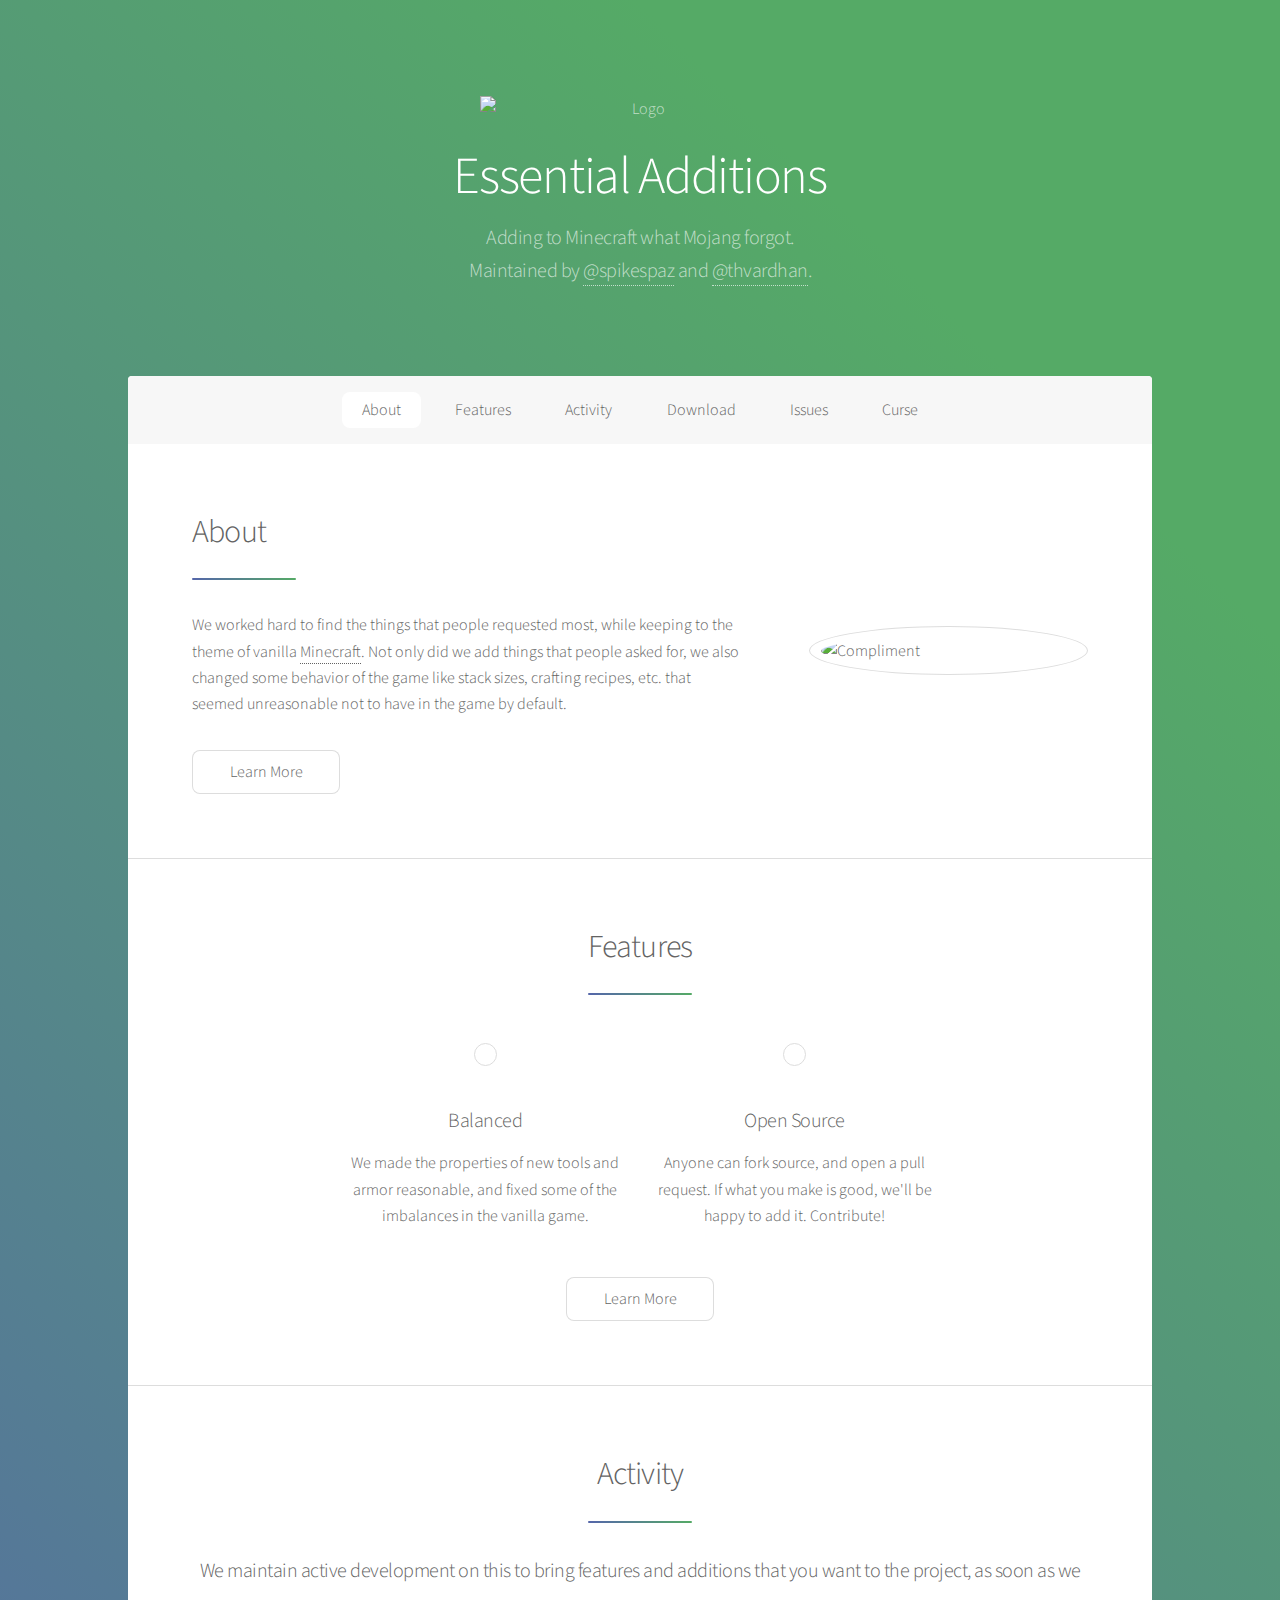
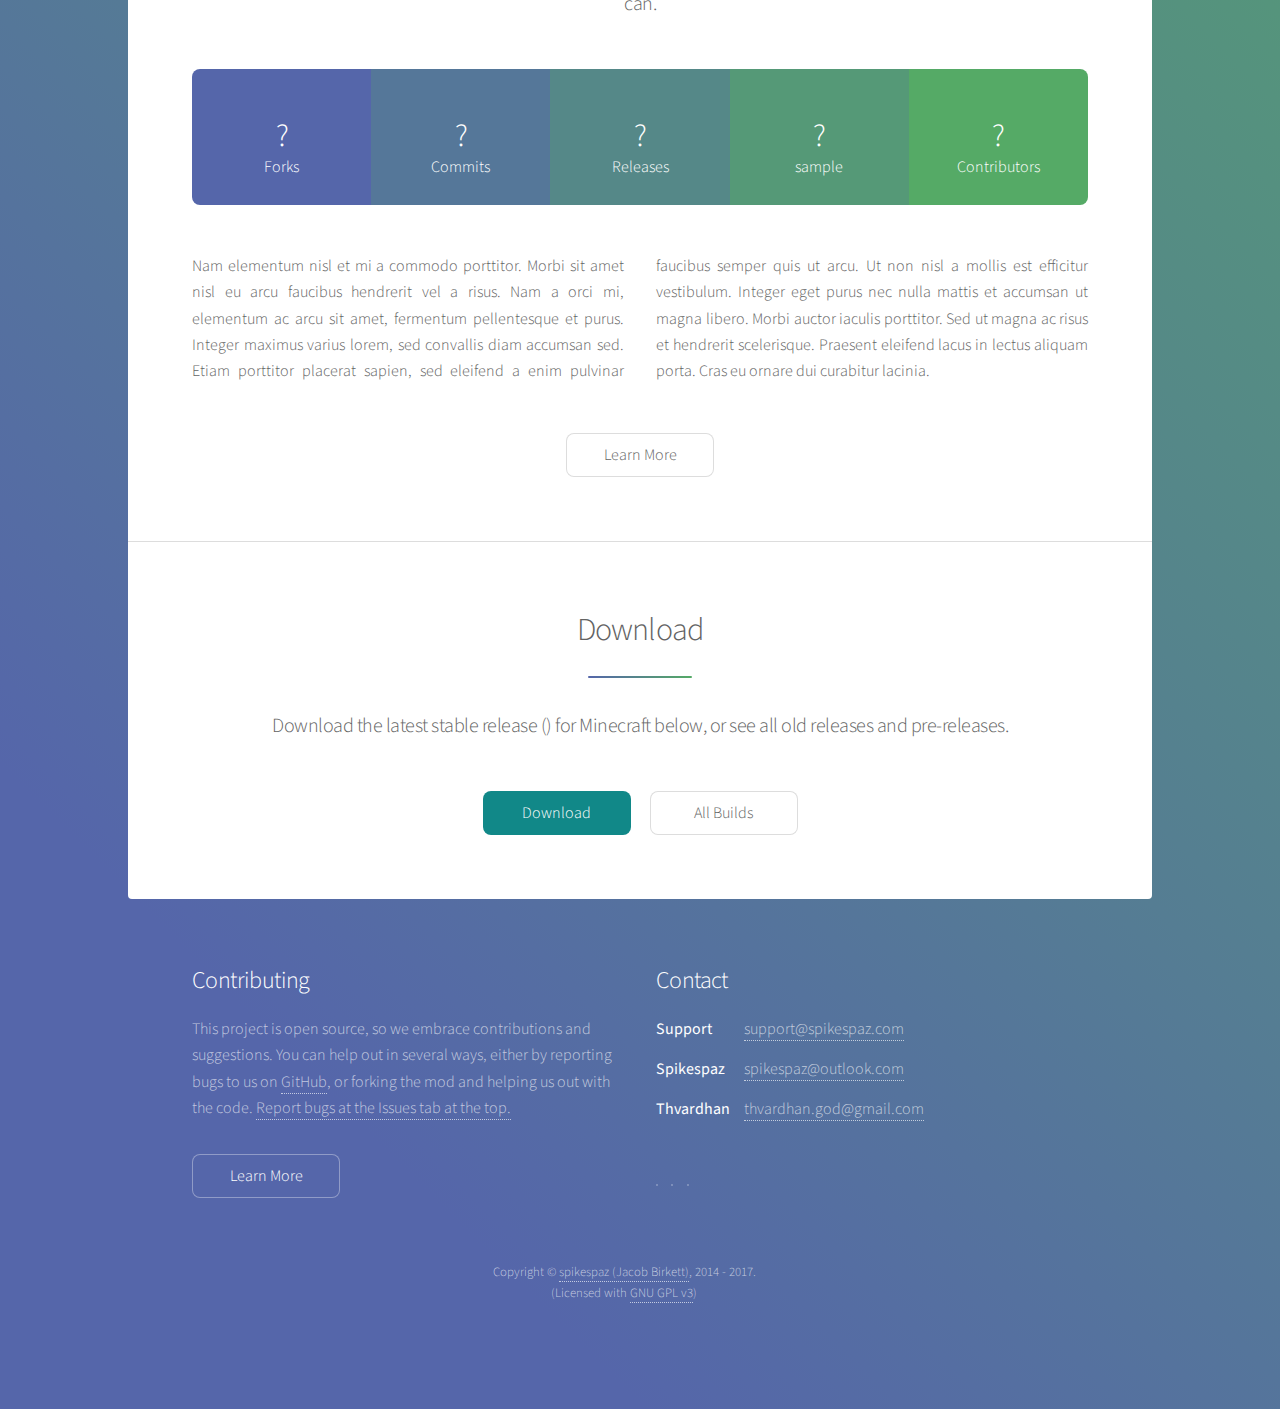
==== commit 7c99f6f7: "Made all banner images uniform size" ====
--- a/index.html
+++ b/index.html
@@ -51,7 +51,7 @@
                         <li><a href="about/" class="button">Learn More</a></li>
                     </ul>
                 </div>
-                <span class="image"><img src="assets/images/nostalgia.png" alt="" /></span>
+                <span class="image"><img src="assets/images/nostalgia.png" alt="Compliment" /></span>
             </div>
         </section>
 
@@ -62,12 +62,12 @@
             </header>
             <ul class="features">
                 <li>
-                    <span class="icon major style1 fa-balance-scale"></span>
+                    <span class="icon major style5 fa-balance-scale"></span>
                     <h3>Balanced</h3>
                     <p>We made the properties of new tools and armor reasonable, and fixed some of the imbalances in the vanilla game.</p>
                 </li>
                 <li>
-                    <span class="icon major style3 fa-github-alt"></span>
+                    <span class="icon major style1 fa-github-alt"></span>
                     <h3>Open Source</h3>
                     <p>Anyone can fork source, and open a pull request. If what you make is good, we'll be happy to add it. Contribute!</p>
                 </li>
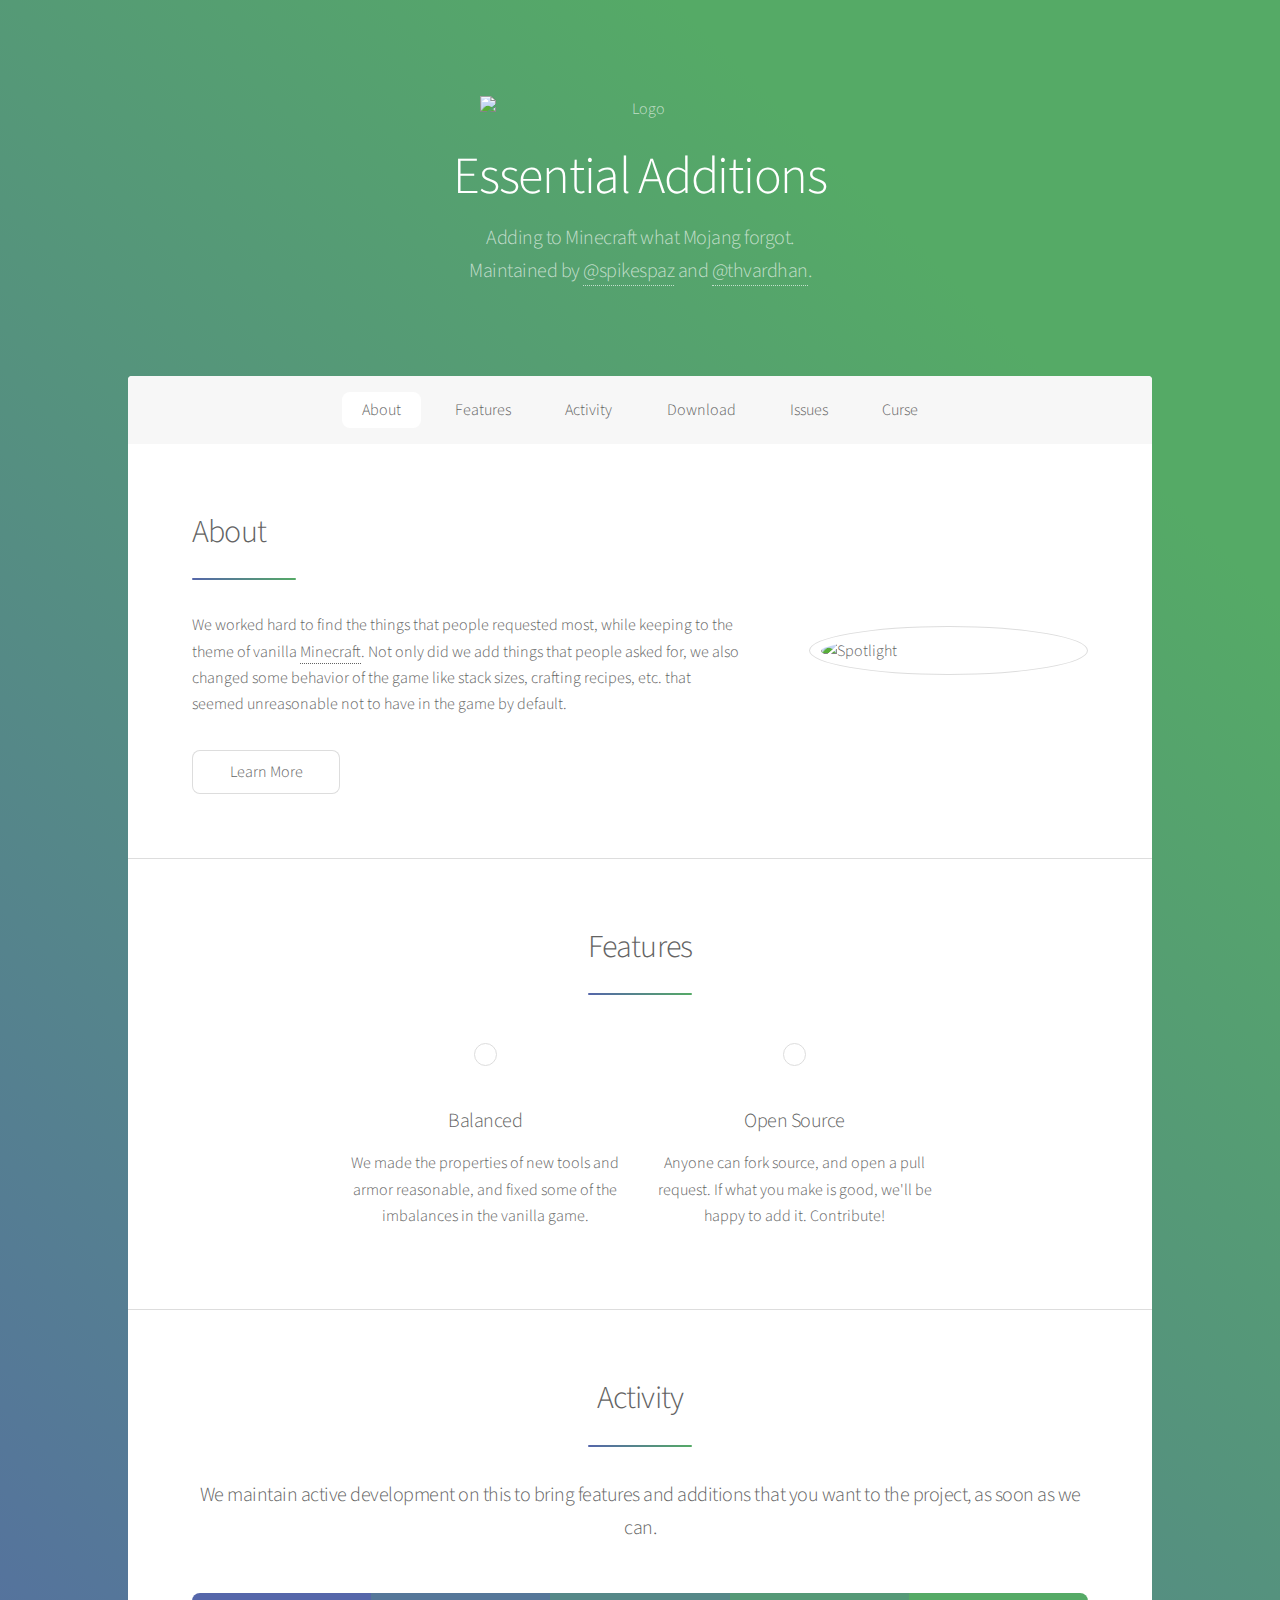
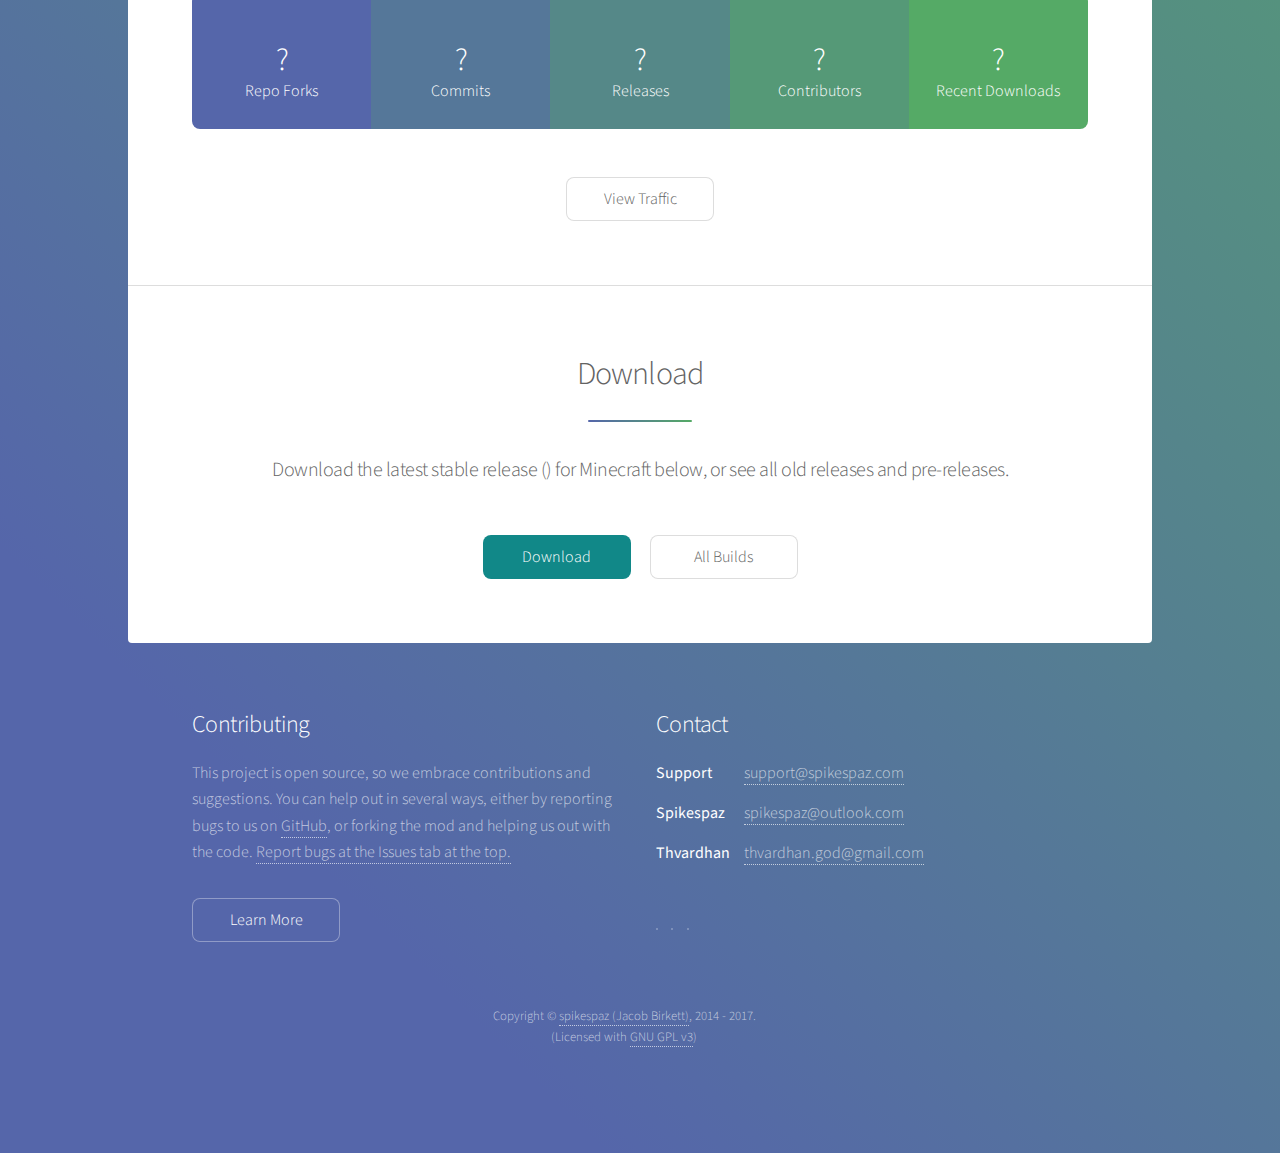
==== commit a6148685: "Changed button back to Learn More" ====
--- a/index.html
+++ b/index.html
@@ -46,12 +46,16 @@
                     <header class="major">
                         <h2>About</h2>
                     </header>
-                    <p>We worked hard to find the things that people requested most, while keeping to the theme of vanilla <a href="https://minecraft.net">Minecraft</a>. Not only did we add things that people asked for, we also changed some behavior of the game like stack sizes, crafting recipes, etc. that seemed unreasonable not to have in the game by default.</p>
+                    <p>We worked hard to find the things that people requested most,
+                        while keeping to the theme of vanilla <a href="https://minecraft.net">Minecraft</a>.
+                        Not only did we add things that people asked for,
+                        we also changed some behavior of the game like stack sizes,
+                        crafting recipes, etc. that seemed unreasonable not to have in the game by default.</p>
                     <ul class="actions">
                         <li><a href="about/" class="button">Learn More</a></li>
                     </ul>
                 </div>
-                <span class="image"><img src="assets/images/nostalgia.png" alt="Compliment" /></span>
+                <span class="image"><img src="assets/images/nostalgia.png" alt="Spotlight"></span>
             </div>
         </section>
 
@@ -72,11 +76,6 @@
                     <p>Anyone can fork source, and open a pull request. If what you make is good, we'll be happy to add it. Contribute!</p>
                 </li>
             </ul>
-            <footer class="major">
-                <ul class="actions">
-                    <li><a href="about/" class="button">Learn More</a></li>
-                </ul>
-            </footer>
         </section>
 
         <!-- Second Section -->
@@ -88,7 +87,7 @@
             <ul class="statistics">
                 <li class="style1">
                     <span class="icon fa-code-fork"></span>
-                    <strong id="fork-count">?</strong>Forks
+                    <strong id="fork-count">?</strong>Repo Forks
                 </li>
                 <li class="style2">
                     <span class="icon fa-code"></span>
@@ -100,17 +99,16 @@
                 </li>
                 <li class="style4">
                     <span class="icon fa-users"></span>
-                    <strong id="t">?</strong>sample
+                    <strong id="contributor-count">?</strong>Contributors
                 </li>
                 <li class="style5">
-                    <span class="icon fa-users"></span>
-                    <strong id="contributor-count">?</strong>Contributors
+                    <span class="icon fa-cloud-download"></span>
+                    <strong id="download-count">?</strong>Recent Downloads
                 </li>
             </ul>
-            <p class="content">Nam elementum nisl et mi a commodo porttitor. Morbi sit amet nisl eu arcu faucibus hendrerit vel a risus. Nam a orci mi, elementum ac arcu sit amet, fermentum pellentesque et purus. Integer maximus varius lorem, sed convallis diam accumsan sed. Etiam porttitor placerat sapien, sed eleifend a enim pulvinar faucibus semper quis ut arcu. Ut non nisl a mollis est efficitur vestibulum. Integer eget purus nec nulla mattis et accumsan ut magna libero. Morbi auctor iaculis porttitor. Sed ut magna ac risus et hendrerit scelerisque. Praesent eleifend lacus in lectus aliquam porta. Cras eu ornare dui curabitur lacinia.</p>
             <footer class="major">
                 <ul class="actions">
-                    <li><a href="about/" class="button">Learn More</a></li>
+                    <li><a href="https://github.com/spikespaz/EssentialAdditions/graphs/traffic" class="button">View Traffic</a></li>
                 </ul>
             </footer>
         </section>
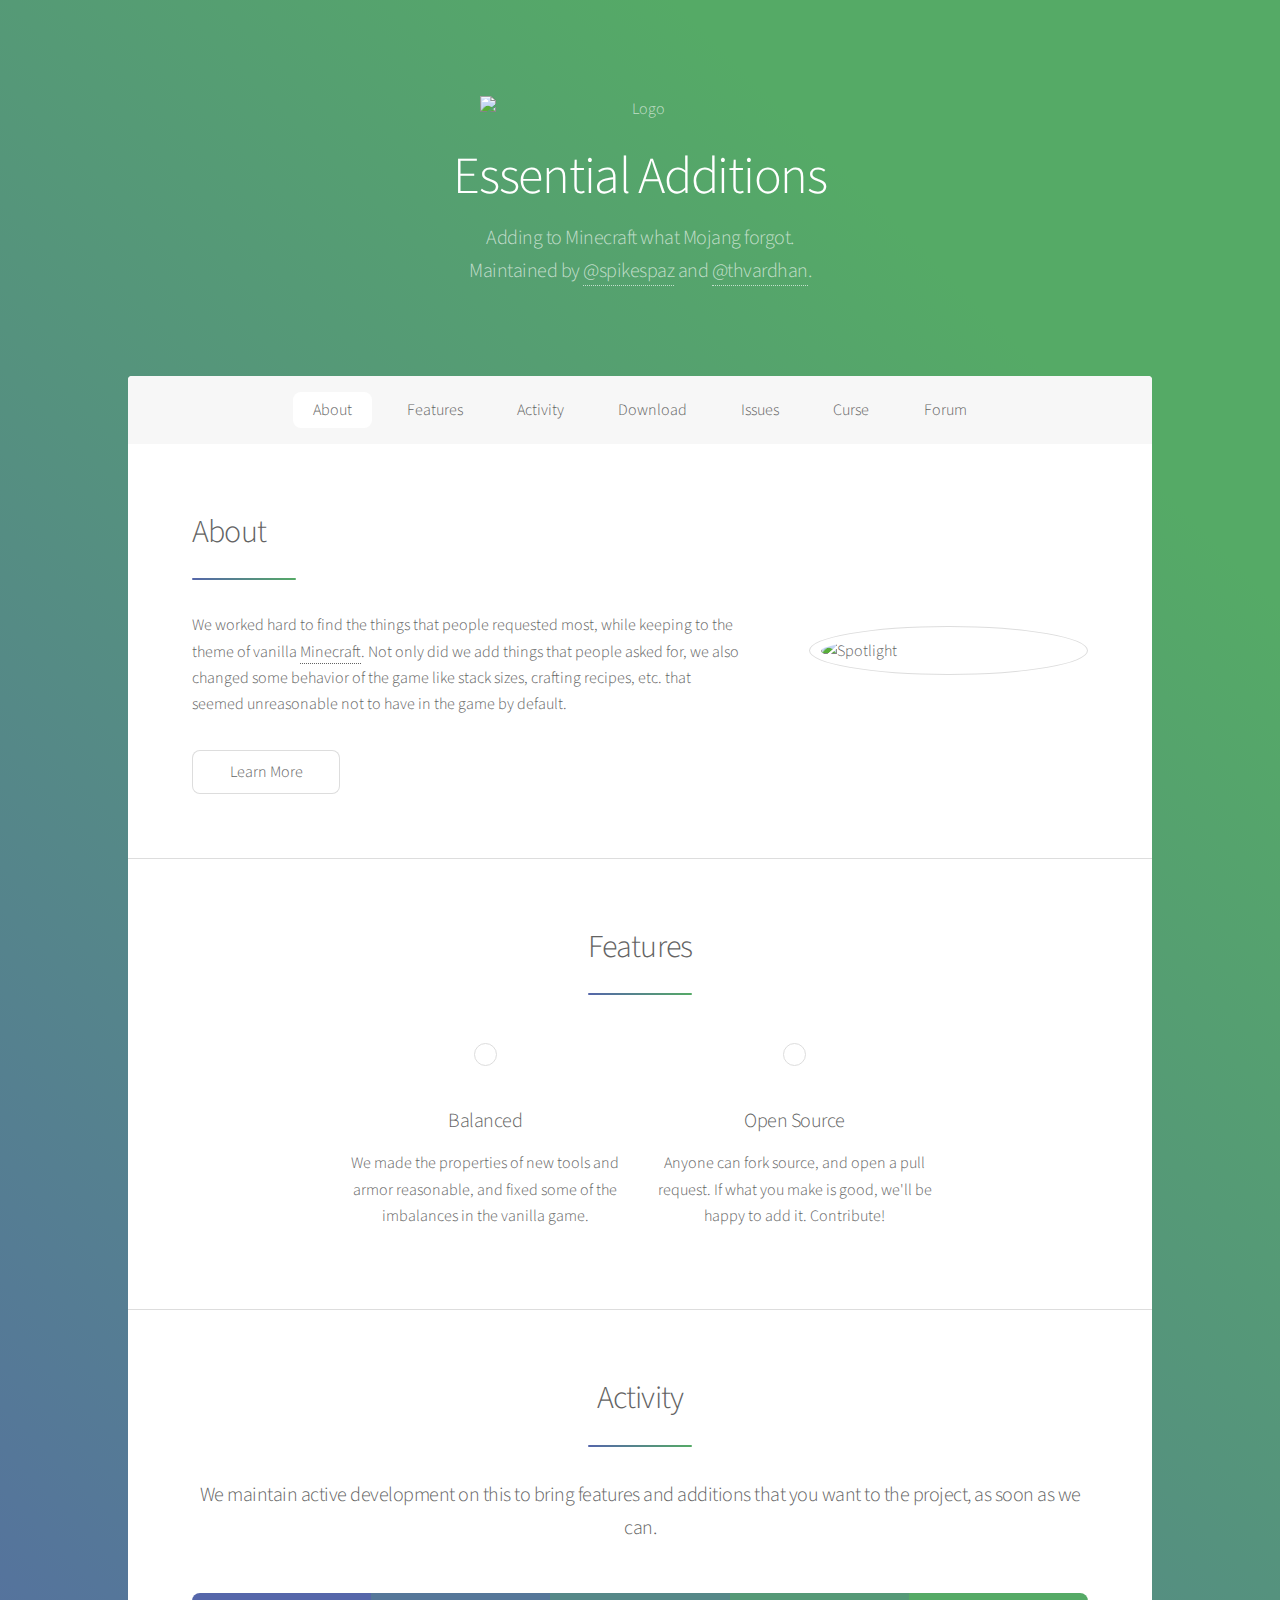
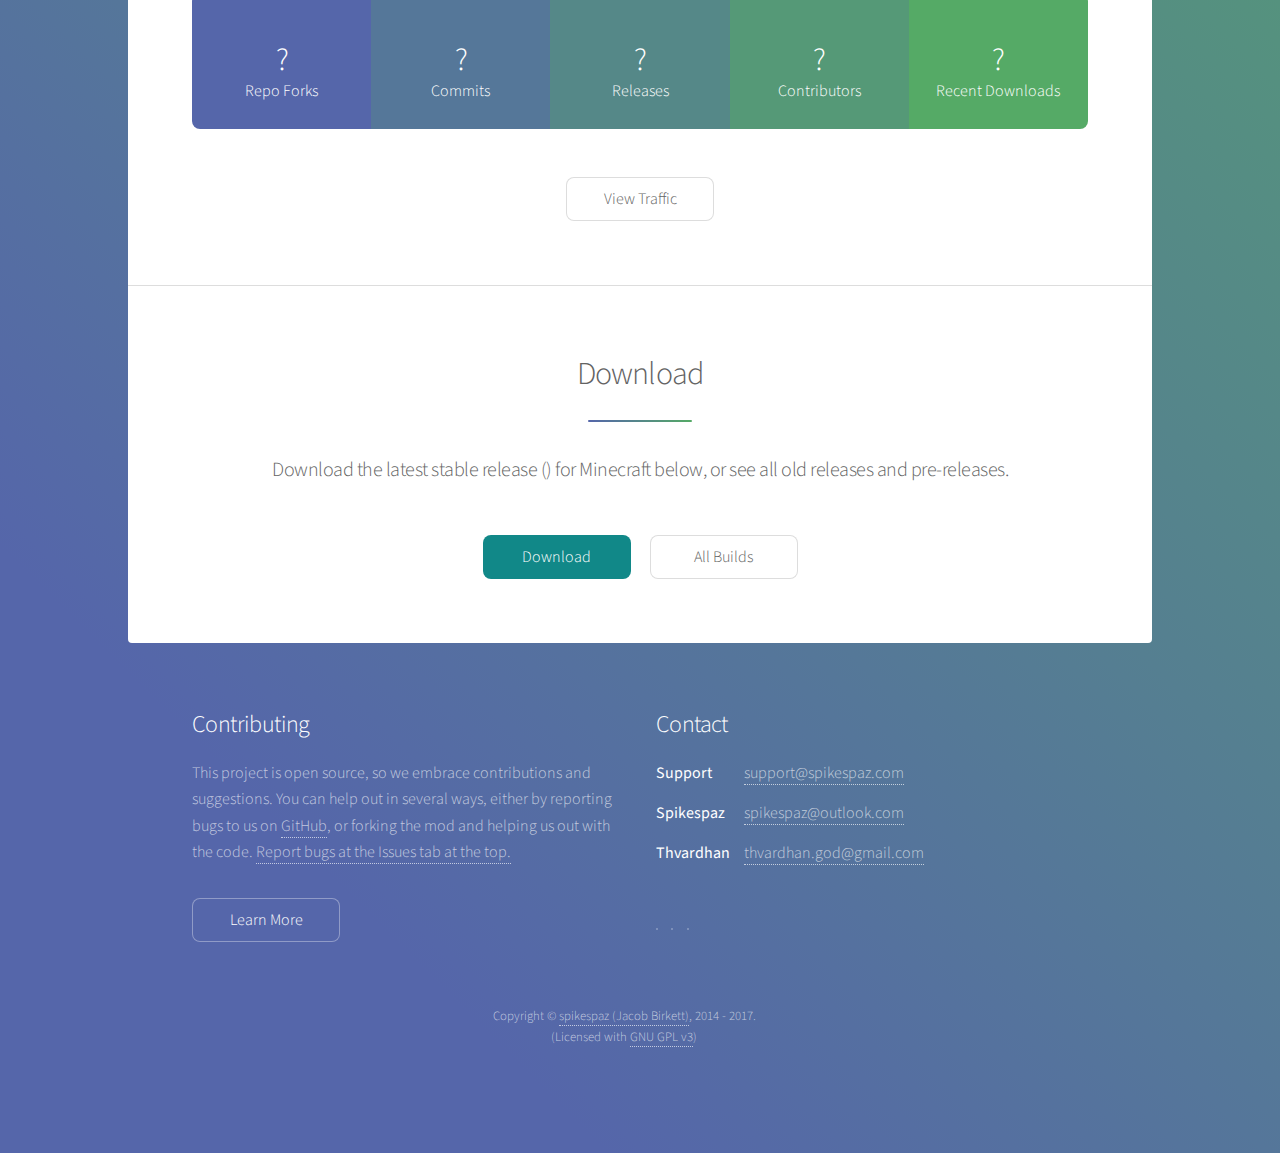
==== commit 77a3778f: "Added site meta for Google" ====
--- a/index.html
+++ b/index.html
@@ -3,14 +3,23 @@
 <head>
     <title>Essential Additions - Home</title>
     <meta charset="utf-8" />
+    <meta name="description" content="Essential Additions - Adding to Minecraft what Mojang forgot. The mod adds what many people have requested, and other features that Mojang never included." />
+    <meta name="keywords" content="essential, additions, minecraft, mod, game, forge, 1.7.10, 1.8.9, 1.9.4, 1.10.2, 1.11, 1.7, 1.8, 1.9, 1.10, 1.11" />
+    <meta name="author" content="spikespaz (Jacob Birkett), thvardhan" />
     <meta name="viewport" content="width=device-width, initial-scale=1" />
-    <!--[if lte IE 8]><script src="assets/js/ie/html5shiv.js"></script><![endif]-->
+    <!--[if lte IE 8]>
+    <script src="assets/js/ie/html5shiv.js"></script><![endif]-->
     <link rel="stylesheet" href="assets/css/main.min.css" />
     <link rel="stylesheet" href="assets/css/font-awesome.min.css" />
     <link rel="stylesheet" href="assets/css/custom-icons.css" />
-    <!--[if lte IE 9]><link rel="stylesheet" href="assets/css/ie9.min.css" /><![endif]-->
-    <!--[if lte IE 8]><link rel="stylesheet" href="assets/css/ie8.min.css" /><![endif]-->
-    <!--[if lte IE 7]><link rel="stylesheet" href="assets/css/custom-icons-ie7.css"/><![endif]-->
+    <!--[if lte IE 9]>
+    <link rel="stylesheet" href="assets/css/ie9.min.css" /><![endif]-->
+    <!--[if lte IE 8]>
+    <link rel="stylesheet" href="assets/css/ie8.min.css" /><![endif]-->
+    <!--[if lte IE 7]>
+    <link rel="stylesheet" href="assets/css/custom-icons-ie7.css"/><![endif]-->
+    <link rel="shortcut icon" href="favicon.png" type="image/x-icon">
+    <link rel="icon" href="favicon.png" type="image/x-icon">
 </head>
 <body>
 <!-- Wrapper -->
@@ -27,12 +36,13 @@
     <!-- Nav -->
     <nav id="nav">
         <ul>
-            <li><a href="#intro" class="active">About</a></li>
-            <li><a href="#first">Features</a></li>
-            <li><a href="#second">Activity</a></li>
-            <li><a href="#cta">Download</a></li>
-            <li><a href="https://github.com/spikespaz/essentialadditions/issues">Issues</a></li>
-            <li><a href="https://minecraft.curseforge.com/projects/essential-additions-revamped">Curse</a></li>
+            <li><a href="#about" class="active">About</a></li>
+            <li><a href="#features">Features</a></li>
+            <li><a href="#activity">Activity</a></li>
+            <li><a href="#download">Download</a></li>
+            <li><a href="https://github.com/spikespaz/essentialadditions/issues"><span class="icon fa-external-link-square"></span> Issues</a></li>
+            <li><a href="https://minecraft.curseforge.com/projects/essential-additions"><span class="icon fa-external-link-square"></span> Curse</a></li>
+            <li><a href="http://www.minecraftforum.net/forums/mapping-and-modding/minecraft-mods/2403376-essential-additions"><span class="icon fa-external-link-square"></span> Forum</a></li>
         </ul>
     </nav>
 
@@ -40,7 +50,7 @@
     <div id="main">
 
         <!-- Introduction -->
-        <section id="intro" class="main">
+        <section id="about" class="main">
             <div class="spotlight">
                 <div class="content">
                     <header class="major">
@@ -52,7 +62,7 @@
                         we also changed some behavior of the game like stack sizes,
                         crafting recipes, etc. that seemed unreasonable not to have in the game by default.</p>
                     <ul class="actions">
-                        <li><a href="about/" class="button">Learn More</a></li>
+                        <li><a href="about" class="button">Learn More</a></li>
                     </ul>
                 </div>
                 <span class="image"><img src="assets/images/nostalgia.png" alt="Spotlight"></span>
@@ -60,7 +70,7 @@
         </section>
 
         <!-- First Section -->
-        <section id="first" class="main special">
+        <section id="features" class="main special">
             <header class="major">
                 <h2>Features</h2>
             </header>
@@ -79,7 +89,7 @@
         </section>
 
         <!-- Second Section -->
-        <section id="second" class="main special">
+        <section id="activity" class="main special">
             <header class="major">
                 <h2>Activity</h2>
                 <p>We maintain active development on this to bring features and additions that you want to the project, as soon as we can.</p>
@@ -114,7 +124,7 @@
         </section>
 
         <!-- Get Started -->
-        <section id="cta" class="main special">
+        <section id="download" class="main special">
             <header class="major">
                 <h2>Download</h2>
                 <p>Download the latest stable release (<span id="latest-release"></span>) for Minecraft <span id="minecraft-version"></span> below, or see all old releases and pre-releases.</p>
@@ -138,7 +148,7 @@
                 <a href="https://github.com/spikespaz/essentialadditions/issues">Report bugs at the Issues tab at the top.</a>
             </p>
             <ul class="actions">
-                <li><a href="contribute/" class="button">Learn More</a></li>
+                <li><a href="contribute" class="button">Learn More</a></li>
             </ul>
         </section>
         <section>
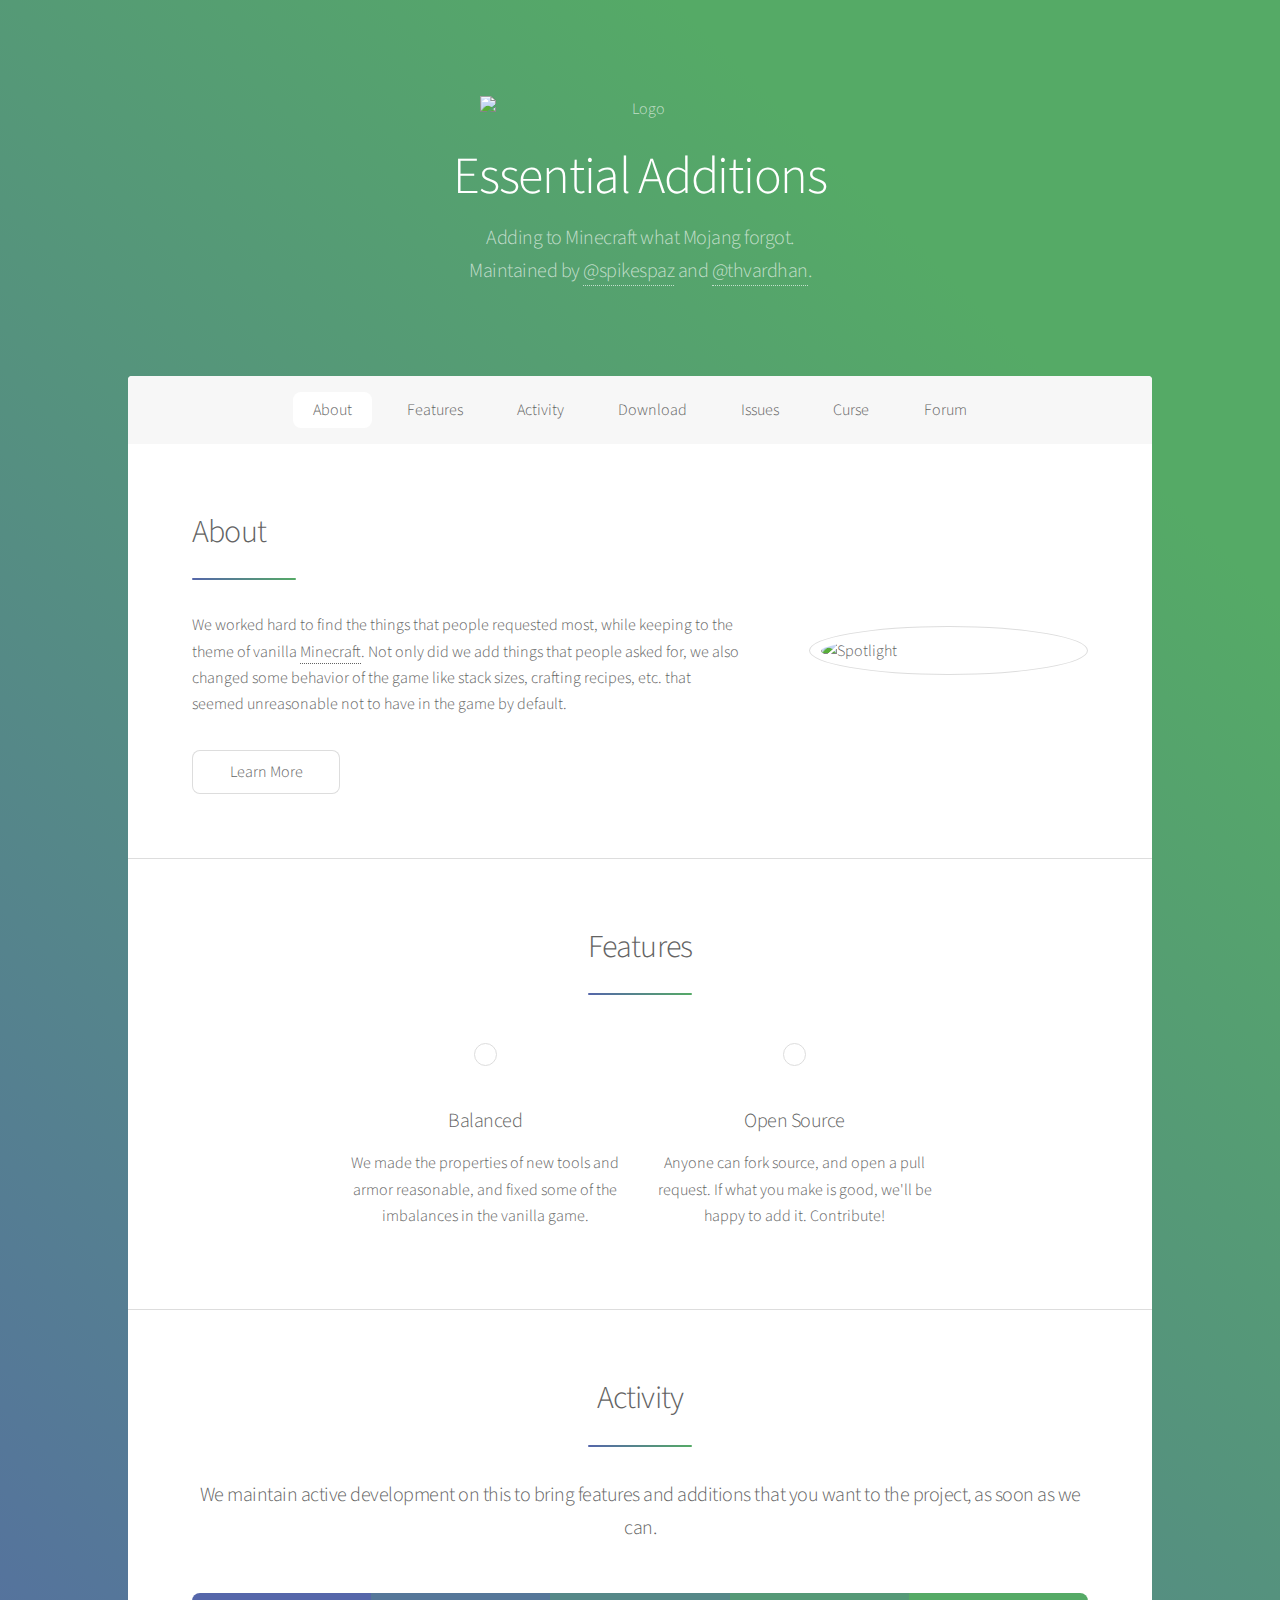
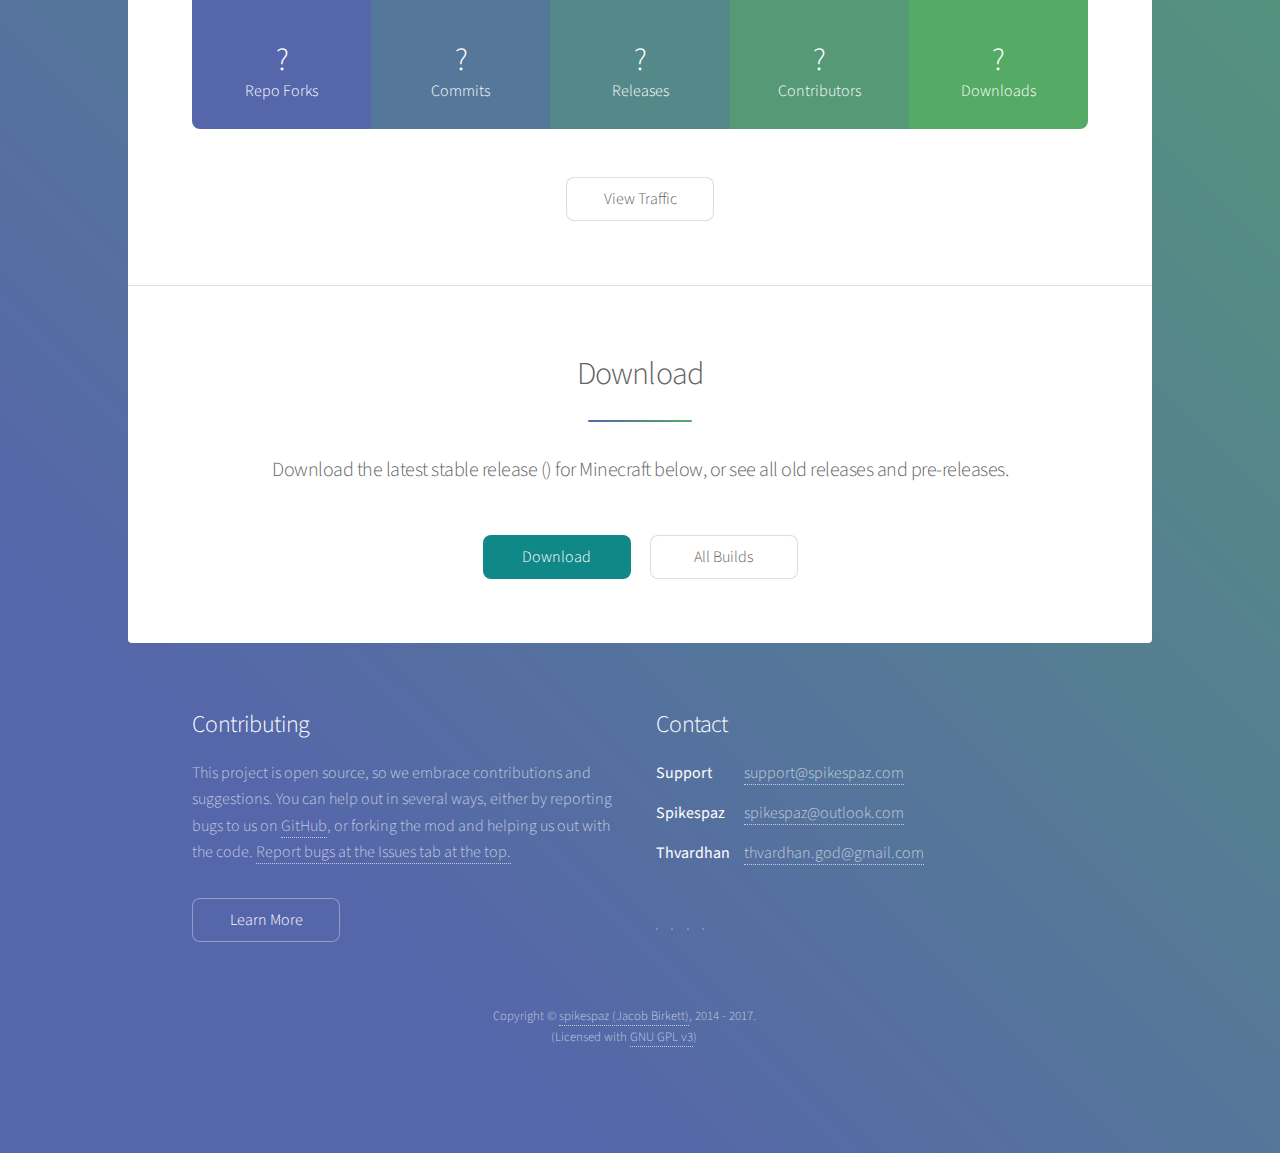
==== commit 8682731b: "Changed to using Curse Widget JSON" ====
--- a/index.html
+++ b/index.html
@@ -113,7 +113,7 @@
                 </li>
                 <li class="style5">
                     <span class="icon fa-cloud-download"></span>
-                    <strong id="download-count">?</strong>Recent Downloads
+                    <strong id="download-count">?</strong>Downloads
                 </li>
             </ul>
             <footer class="major">
@@ -165,6 +165,7 @@
                 <li><a href="https://twitter.com/spikespaz" class="icon fa-twitter alt"><span class="label">Twitter</span></a></li>
                 <li><a href="https://github.com/spikespaz/EssentialAdditions" class="icon fa-github alt"><span class="label">GitHub</span></a></li>
                 <li><a href="https://discord.gg/QqYtjgf" class="icon ci-discord-alt alt"><span class="label">Discord</span></a></li>
+                <li><a href="mailto:support@spikespaz.com?Subject=Essential%20Additions" class="icon fa-envelope alt"><span class="label">Email</span></a></li>
             </ul>
         </section>
         <p class="copyright">Copyright &copy; <a href="http://spikespaz.com">spikespaz (Jacob Birkett)</a>, 2014 - 2017.<br />(Licensed with <a href="https://www.gnu.org/licenses/quick-guide-gplv3.html">GNU GPL v3</a>)</p>
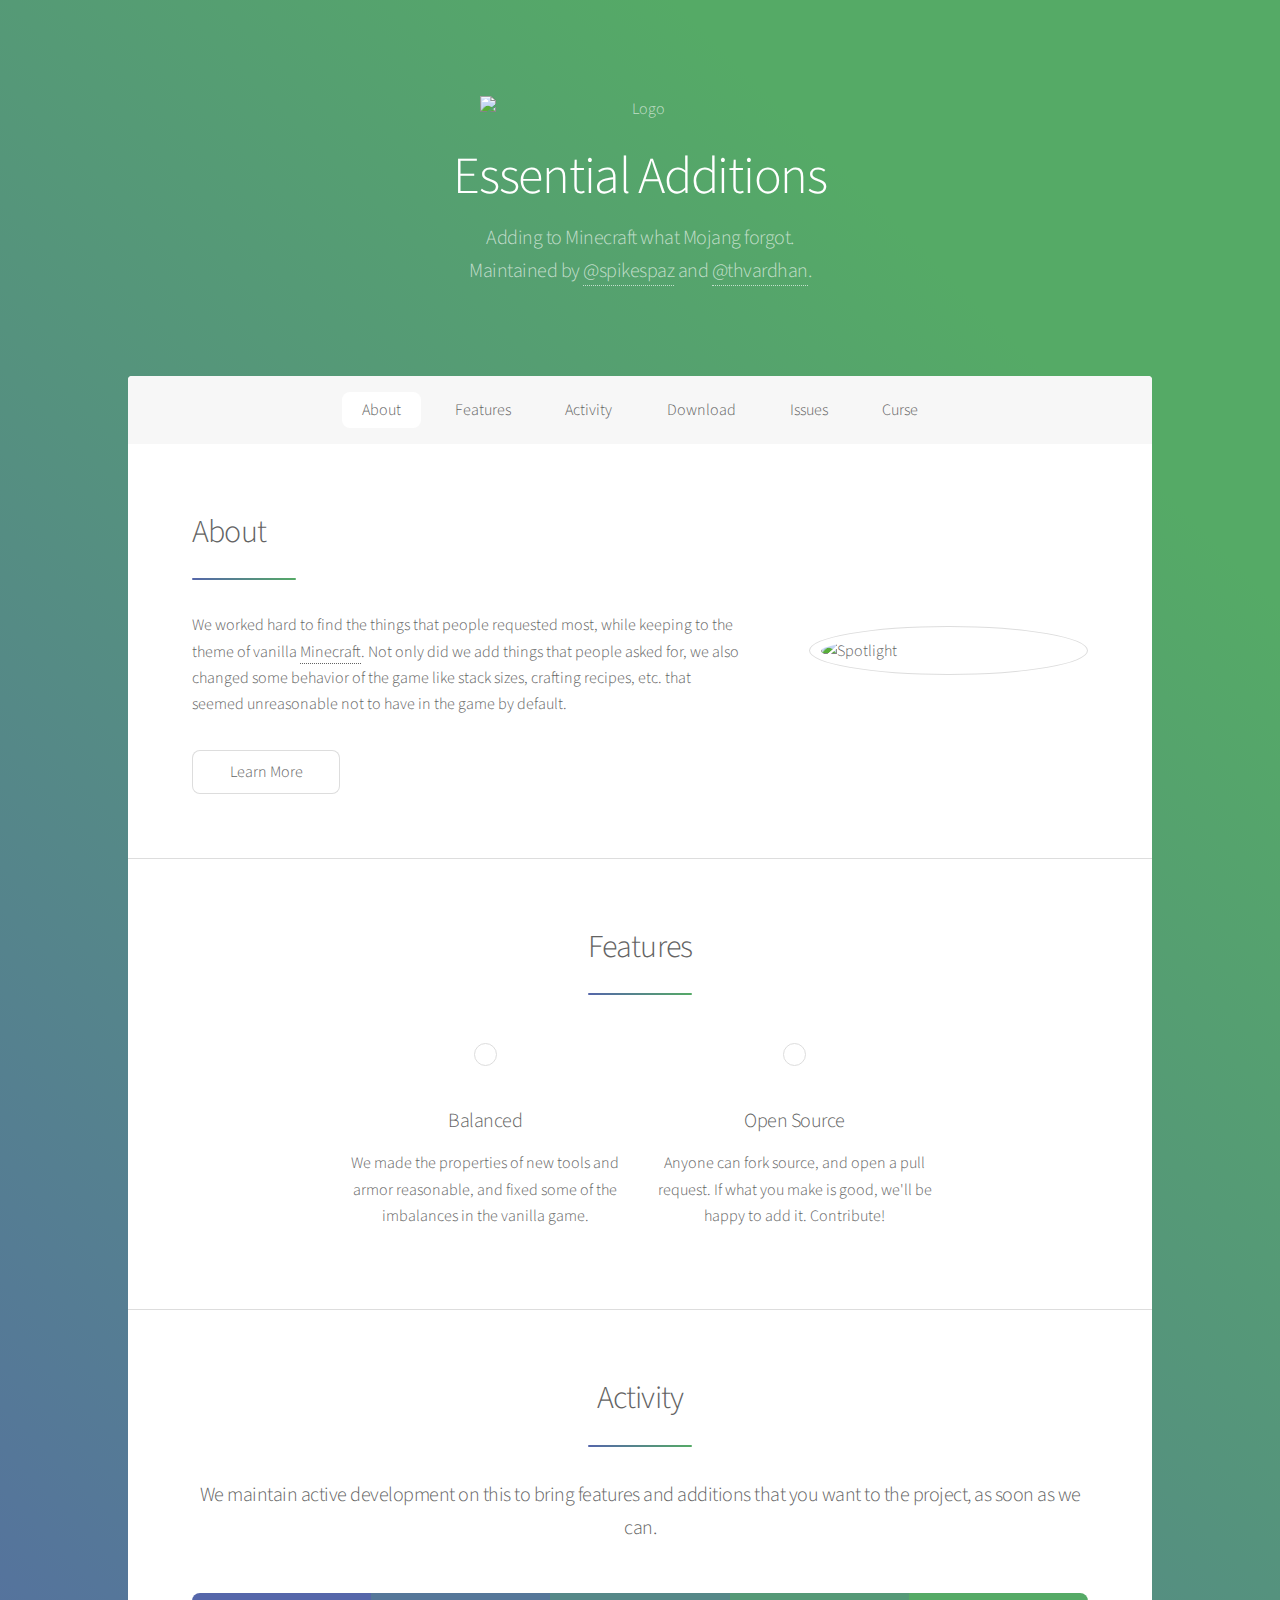
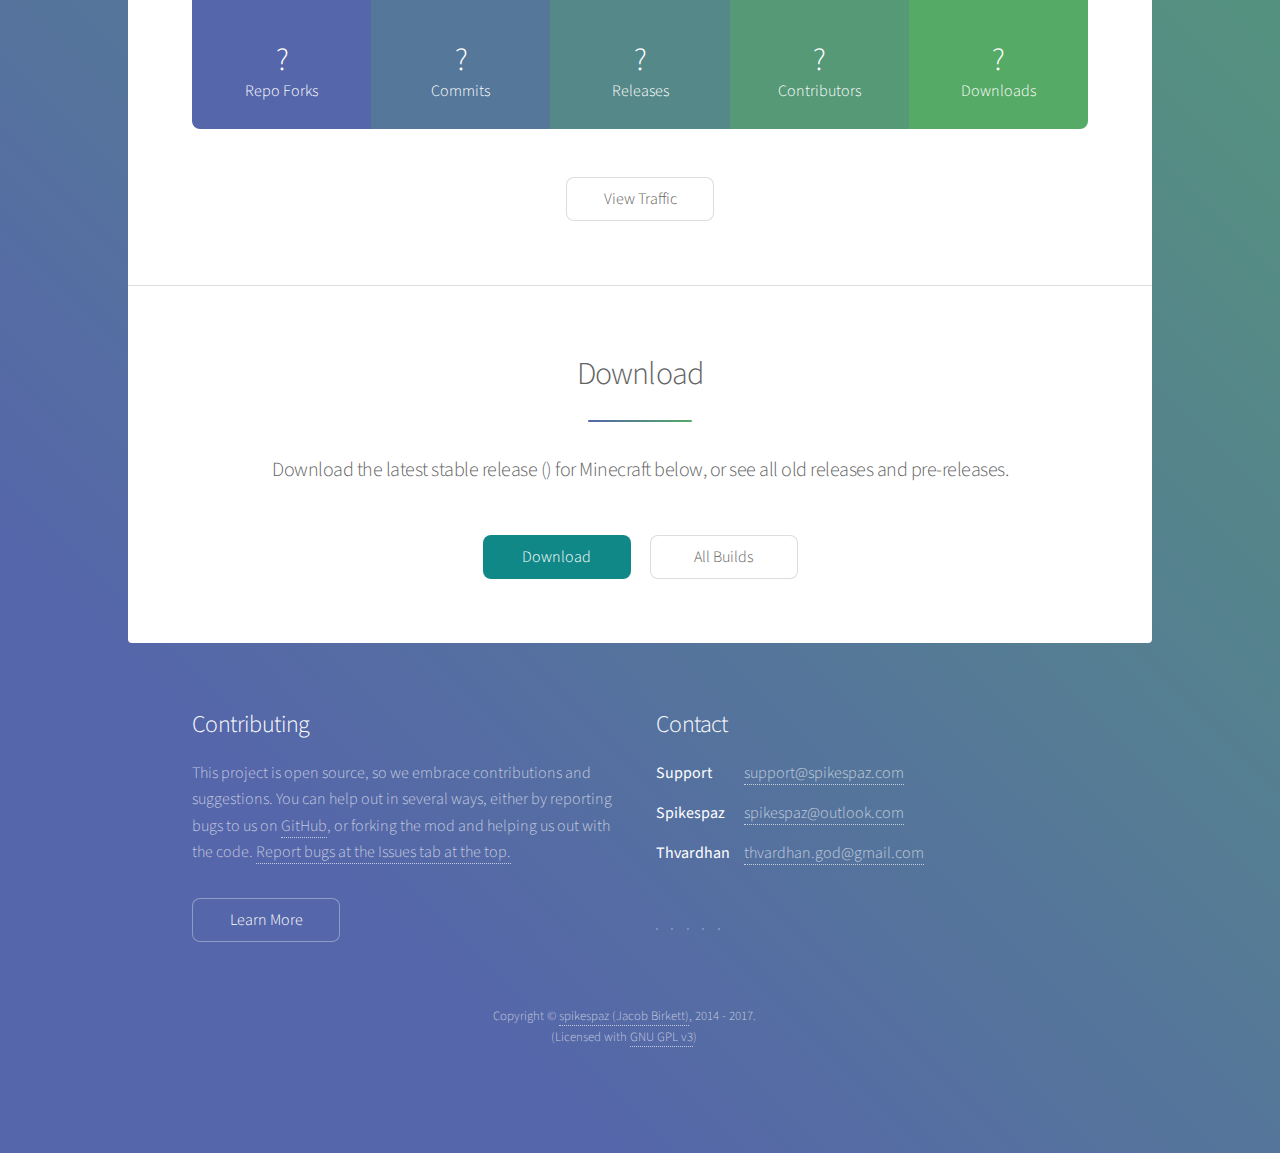
==== commit 169dd117: "Releases page link in all bui;ds" ====
--- a/index.html
+++ b/index.html
@@ -42,7 +42,6 @@
             <li><a href="#download">Download</a></li>
             <li><a href="https://github.com/spikespaz/essentialadditions/issues"><span class="icon fa-external-link-square"></span> Issues</a></li>
             <li><a href="https://minecraft.curseforge.com/projects/essential-additions"><span class="icon fa-external-link-square"></span> Curse</a></li>
-            <li><a href="http://www.minecraftforum.net/forums/mapping-and-modding/minecraft-mods/2403376-essential-additions"><span class="icon fa-external-link-square"></span> Forum</a></li>
         </ul>
     </nav>
 
@@ -131,8 +130,8 @@
             </header>
             <footer class="major">
                 <ul class="actions">
-                    <li><a href="https://github.com/spikespaz/EssentialAdditions/releases" id="download-release" class="button special">Download</a></li>
-                    <li><a href="https://github.com/spikespaz/EssentialAdditions/releases" class="button">All Builds</a></li>
+                    <li><a href="https://minecraft.curseforge.com/projects/essential-additions/files" id="download-release" class="button special">Download</a></li>
+                    <li><a href="releases" class="button">All Builds</a></li>
                 </ul>
             </footer>
         </section>
@@ -165,6 +164,7 @@
                 <li><a href="https://twitter.com/spikespaz" class="icon fa-twitter alt"><span class="label">Twitter</span></a></li>
                 <li><a href="https://github.com/spikespaz/EssentialAdditions" class="icon fa-github alt"><span class="label">GitHub</span></a></li>
                 <li><a href="https://discord.gg/QqYtjgf" class="icon ci-discord-alt alt"><span class="label">Discord</span></a></li>
+                <li><a href="https://minecraft.curseforge.com/projects/essential-additions" class="icon ci-curse alt"><span class="label">Curse</span></a></li>
                 <li><a href="mailto:support@spikespaz.com?Subject=Essential%20Additions" class="icon fa-envelope alt"><span class="label">Email</span></a></li>
             </ul>
         </section>
